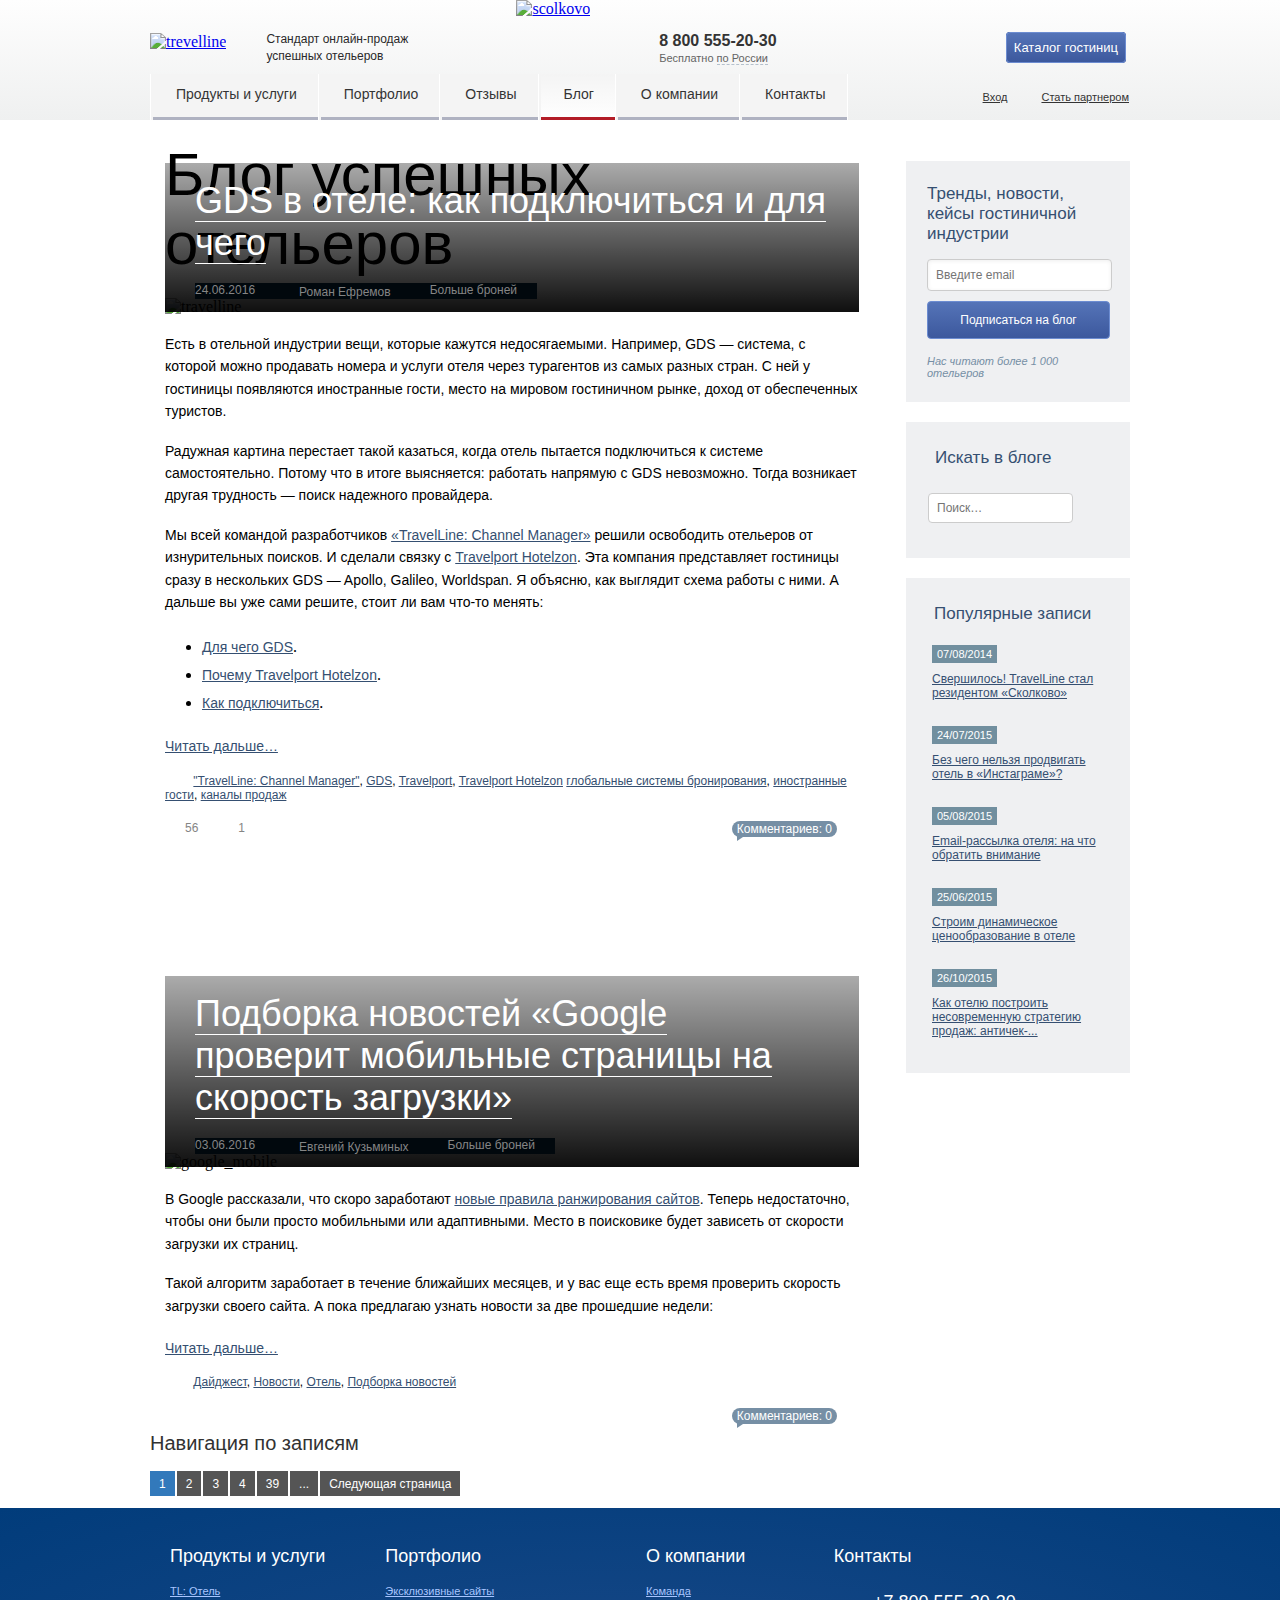
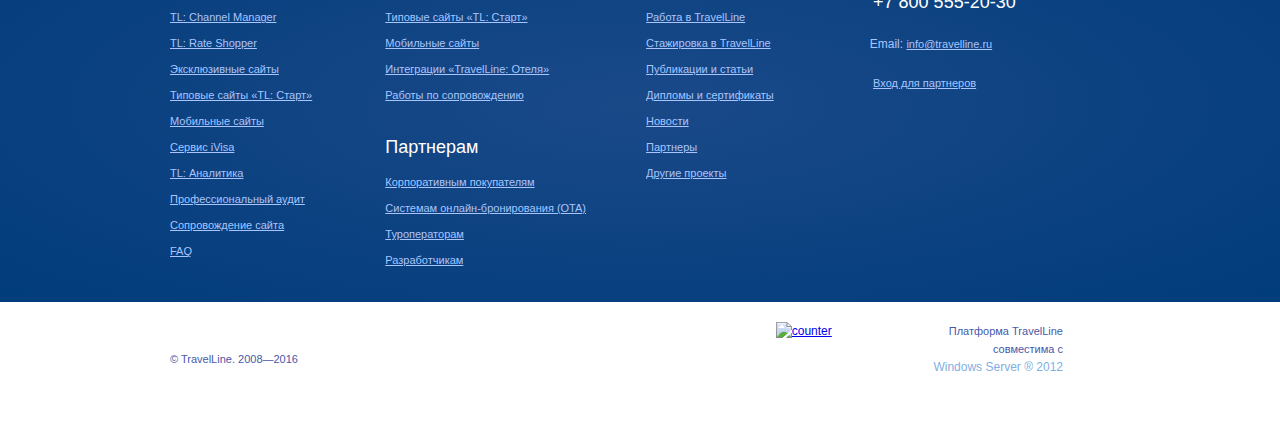
==== практика/index.html @ ae585498 "практика.попиксельность.начало!" ====
<!DOCTYPE html> 
<html>
  <head>
    <meta charset="utf-8" />
    <title>Блог TravelLine – Советы и новости для успешных отельеров. Помогаем повысить онлайн-продажи в гостинице</title>
    <link rel="stylesheet" href="css/style.css" />
    <link rel="shortcut icon" href="index.ico" type="image/x-icon">
  </head>
  <body>
    <div class="header">
      <div class="container">
        <div class="header_first_row clearfix">
          <div class="tagline">
            <a href="#" title="trevelline" class="logo"><img src="img/logo.png" alt="trevelline" /></a>
            <span class="text">Стандарт онлайн-продаж успешных отельеров</span>
          </div>
          <a href="#" title="scolkovo" class="logo_scolkovo"><img src="img/scolkovo.png" alt="scolkovo" /></a>
          <div class="support_block">
            <div class="contact">
              <a href="#" title="phone" class="phone">8 800 555-20-30</a>
              <span class="close clearfix"></span>
              <p class="contact_text">Бесплатно <span class="accentuation">по России</span></p>
            </div>
            <div class="open_block">
              <span class="title">Бесплатные номера</span>
              <div class="numbers">
                <div class="phone">
                  <span class="name">Россия:</span>
                  <span class="free_number">+7 800 555-20-30</span>
                </div>
                <div class="phone">
                  <span class="name">Украина:</span>
                  <span class="free_number">+380 80 021-88-87</span>
                </div>
                <div class="phone">
                  <span class="name">Беларусь:</span>
                  <span class="free_number">8 820 00-73-00-33</span>
                </div>
                <div class="phone">
                  <span class="name">Казахстан:</span>
                  <span class="free_number">8 800 333-71-15</span>
                </div>
              </div>
              <span class="title">Офисы</span>
              <div>
                <div class="phone">
                  <span class="name">Москва:</span>
                  <span class="free_number">+7 499 703-34-80</span>
                </div>
                <div class="phone">
                  <span class="name">Киев:</span>
                  <span class="free_number">+380 44 585-88-87</span>
                </div>
                <div class="phone">
                  <span class="name">Минск:</span>
                  <span class="free_number">+375 17 203-51-31</span>
                </div>
              </div>
            </div>
          </div>
          <div class="catalog">
            <a href="#" title="Каталог гостиниц" class="button">Каталог гостиниц</a>
          </div>
        </div>
        <div class="clearfix">
          <div class="menu_block">
            <ul class="list menu">
              <li class="element">
                <div class="element_container"><a href="Каталог гостиниц" title="Продукты и услуги" class="item">Продукты и услуги</a></div>
              </li> 
              <li class="button_dropdown element">
                <div class="element_container">
                  <a href="#" title="Портфолио" class="item">Портфолио</a>
                  <ul class="menu_dropdown white list">
                    <li class="point"><a href="#" title="Эксклюзивные сайты" class="link">Эксклюзивные сайты</a></li>
                    <li class="point"><a href="#" title="Типовые сайты «TL: Старт»" class="link">Типовые сайты «TL: Старт»</a></li>
                    <li class="point"><a href="#" title="Мобильные сайты" class="link">Мобильные сайты</a></li>
                    <li class="point"><a href="#" title="Интеграции «TravelLine: Отеля»" class="link">Интеграции «TravelLine: Отеля»</a></li>
                    <li class="point"><a href="#" title="Работы по сопровождению"class="link">Работы по сопровождению</a></li>
                  </ul>
                </div>
              </li>
              <li class="element">
                <div class="element_container"><a href="#" class="item" title="Отзывы">Отзывы</a></div>
              </li>
              <li class="active element">
                <div class="element_container"><a href="#" title="Блог" class="item_active item">Блог</a></div>                
              </li> 
              <li class="element">
                <div class="element_container">
                  <a href="#" class="item" title="О компании">О компании</a>
                  <ul class="menu_dropdown white list">
                    <li class="point"><a href="#" title="Команда" class="link">Команда</a></li>
                    <li class="point"><a href="#" title="Работа в TravelLine" class="link">Работа в TravelLine</a></li>
                    <li class="point"><a href="#" title="Публкации и статьи" class="link">Публкации и статьи</a></li>
                    <li class="point"><a href="#" title="Дипломы и сертификаты" class="link">Дипломы и сертификаты</a></li>
                    <li class="point"><a href="#" title="Новости" class="link">Новости</a></li>
                    <li class="point"><a href="#" title="Мероприятия" class="link">Мероприятия</a></li>
                    <li class="point"><a href="#" title="Партнеры" class="link">Партнеры</a></li>
                    <li class="point"><a href="#" title="Другие проекты" class="link">Другие проекты</a></li>
                  </ul>
                </div>
              </li> 
              <li class="element">
                <div class="element_container"><a href="#" title="Контакты" class="item">Контакты</a></div>
              </li> 
            </ul>
          </div>
          <div class="bar clearfix">
            <a href="#" class="entrance" title="Вход"><span class="user"></span>Вход</a>
            <a href="#" class="register clearfix" title="Стать партнером">
              <span class="star"></span>Стать партнером
            </a>
          </div>
        </div>
      </div>
    </div>
    <div>
      <div class="container block clearfix">
        <div class="box float_left">
          <h1 class="blog_title">Блог успешных отельеров</h1>
          <div class="block clearfix">
            <div class="block_img">
              <img src="img/travelline.jpg" alt="travelline" />
              <div class="record_block">
                <h2 class="title"><a href="#" title="GDS" class="post_title">GDS в отеле: как подключиться и для чего</a></h2>
                <div class="note">
                  <time class="time">24.06.2016</time>
                  <a href="#" class="link" title="Роман Ефремов"><span class="user"></span>Роман Ефремов</a>
                  <div class="float_left clearfix">
                    <span class="flag"></span>
                    <a class="clearfix link" href="#" title="Больше броней">Больше броней</a>
                  </div>
                </div>
              </div>                 
            </div>
            <p class="text_content">Есть в отельной индустрии вещи, которые кажутся недосягаемыми. 
            Например, GDS — система, с которой можно продавать номера и услуги отеля через турагентов из самых разных стран. 
            С ней у гостиницы появляются иностранные гости, место на мировом гостиничном рынке, доход от обеспеченных туристов.</p>
            <p class="text_content">Радужная картина перестает такой казаться, 
            когда отель пытается подключиться к системе самостоятельно. Потому что в итоге выясняется: 
            работать напрямую с GDS невозможно. Тогда возникает другая трудность — поиск надежного провайдера.</p>
            <p class="text_content last">Мы всей командой разработчиков 
              <a href="#" title="Channel Manager" class="text_decoration">«TravelLine: Channel Manager»</a> 
              решили освободить отельеров от изнурительных поисков. И сделали связку с 
              <a href="#" title="Travelport Hotelzon" class="text_decoration">Travelport Hotelzon</a>. 
              Эта компания представляет гостиницы сразу в нескольких GDS — Apollo, Galileo, Worldspan. Я объясню, 
              как выглядит схема работы с ними. А дальше вы уже сами решите, стоит ли вам что-то менять:
            </p>
            <ul class="menu_links">
              <li><a href="#" class="link" title="Для чего GDS">Для чего GDS</a>.</li>
              <li><a href="#" class="link" title="Почему Travelport Hotelzon">Почему Travelport Hotelzon</a>.</li>
              <li><a href="#" class="link" title="Как подключиться">Как подключиться</a>.</li>
            </ul>
            <span class="learn_more"><a class="text_decoration" href="#" title="Читать дальше…">Читать дальше…</a></span>
            <p class="tags">
              <span class="marker"></span>
              <a class="text_decoration" href="#" title="Channel Manager">"TravelLine: Channel Manager"</a>,
              <a class="text_decoration" href="#" title="GDS">GDS</a>,
              <a class="text_decoration" href="#" title="Travelport">Travelport</a>,
              <a class="text_decoration" href="#" title="Travelport Hotelzon">Travelport Hotelzon</a>
              <a class="text_decoration" href="#" title="системы бронирования">глобальные системы бронирования</a>,
              <a class="text_decoration" href="#" title="иностранные гости">иностранные гости</a>,
              <a class="text_decoration" href="#" title="каналы продаж">каналы продаж</a>
            </p>
            <div class="float_left">
              <ul class="list">
                <li class="float_left">
                  <a href="#" title="facebook" class="list_facebook float_left"></a>
                  <span class="float_left clearfix">56</span>
                </li> 
                <li class="float_left"><a href="#" title="twitter" class="list_twitter"></a></li>     
                <li class="float_left">
                  <a href="#" title="vk" class="list_vk float_left"></a>
                  <span class="float_left clearfix">1</span>
                </li>
                <li class="float_left"><a href="#" title="google" class="list_google"></a></li> 
                <li class="float_left clearfix"><a href="#" title="classmate" class="list_classmate"></a></li>
              </ul> 
            </div>
            <div class="comment">
              <span class="comment_text">Комментариев: 0</span>
            </div>
          </div>
        </div>
        <div class="column">
          <div class="widget_container">
            <h3 class="title">Тренды, новости, кейсы гостиничной индустрии</h3>
            <form action="" name="news_form" method="post">
              <input name="email" class="email" placeholder="Введите email" required="" type="email">
              <input class="subscribe" value="Подписаться на блог" type="submit">
              <span class="subscribers">Нас читают более 1 000 отельеров</span>
            </form>
          </div>
          <div class="widget_container sub">
            <h3 class="title search">Искать в блоге</h3>
            <form action="" name="search_form" method="post" class="clearfix">
              <input class="search" placeholder="Поиск…" value="" name="search" title="Найти:" type="search">
              <input class="search_submit" value="Поиск" type="submit" name="search">
            </form>
          </div>
          <div class="widget_container post">
            <h3 class="title post">Популярные записи</h3>
            <ul class="list">
              <li class="popular_post">
                <time class="date">07/08/2014</time>
                <div>
                  <a href="#" title="Свершилось!" class="text_decoration">Свершилось! TravelLine стал резидентом «Сколково»</a>
                </div>
              </li> 
              <li class="popular_post">
                <time class="date">24/07/2015</time>
                <div>
                  <a href="#" title="text" class="text_decoration">Без чего нельзя продвигать отель в «Инстаграме»?</a>
                </div>
              </li> 
              <li class="popular_post">
                <time class="date">05/08/2015</time>
                <div>
                  <a href="#" title="text" class="text_decoration">Email-рассылка отеля: на что обратить внимание</a>
                </div>
              </li> 
              <li class="popular_post">
                <time class="date">25/06/2015</time>
                <div>
                  <a href="#" title="text" class="text_decoration">Строим динамическое ценообразование в отеле</a>
                </div>
              </li> 
              <li class="popular_post">
                <time class="date">26/10/2015</time>
                <div>
                  <a href="#" title="text" class="text_decoration">Как отелю построить несовременную стратегию продаж: античек-...</a>
                </div>
              </li> 
            </ul>
          </div>
        </div>
      </div> 
    </div>
    <div class="container">
      <div class="block box clearfix">
        <div class="block_img">
          <img src="img/google_mobile.jpg" alt="google_mobile" />
          <div class="record_block">
            <h2 class="title"><a href="#" class="post_title" title="Подборка новостей">Подборка новостей «Google проверит мобильные 
            страницы на скорость загрузки»</a></h2>
            <div class="note">
              <time class="time">03.06.2016</time>
              <a href="#" class="link" title="Евгений Кузьминых"><span class="user"></span>Евгений Кузьминых</a>
              <div class="float_left clearfix">
                <span class="flag"></span>
                <a class="clearfix link" href="#" title="Больше броней">Больше броней</a>
              </div>
            </div>
          </div>                 
        </div>
        <p class="text_content">В Google рассказали, что скоро заработают 
          <a class="text_decoration" href="#" title="новые правила">новые правила ранжирования сайтов</a>.
          Теперь недостаточно, чтобы они были просто мобильными или адаптивными. 
          Место в поисковике будет зависеть от скорости загрузки их страниц.
        </p>
        <p class="text_content last">Такой алгоритм заработает в течение ближайших месяцев, 
        и у вас еще есть время проверить скорость загрузки своего сайта. А пока предлагаю узнать новости за две прошедшие недели:
        </p>
        <span class="learn_more"><a href="#" title="Читать дальше" class="text_decoration">Читать дальше…</a></span>
        <p class="tags">
          <span class="marker"></span>
          <a class="text_decoration" href="#" title="Дайджест">Дайджест</a>,
          <a class="text_decoration" href="#" title="Новости">Новости</a>,
          <a class="text_decoration" href="#" title="Отель">Отель</a>,
          <a class="text_decoration" href="#" title="Подборка новостей">Подборка новостей</a>
        </p>
        <div class="float_left">
          <ul class="list">
            <li class="float_left">
              <a class="list_facebook float_left clearfix" href="#" title="facebook"></a>
            </li> 
            <li class="float_left"><a href="#" title="twitter" class="list_twitter"></a></li>     
            <li class="float_left">
              <a href="#" title="vk" class="list_vk float_left clearfix"></a>
            </li>
            <li class="float_left"><a href="#" title="google" class="list_google"></a></li> 
            <li class="float_left"><a href="#" title="classmate" class="list_classmate clearfix"></a></li>
          </ul>
        </div>
        <div class="comment ">
          <span class="comment_text">Комментариев: 0</span>
        </div>
      </div>
    </div>
    <div class="container">
      <div class="block navigation_block">
        <h3 class="title">Навигация по записям</h3>
        <div class="navigation">
          <ul class="list">
            <li class="element"><span class="navigation_button">1</span></li> 
            <li class="element"><a href="#" title="2" class="item">2</a></li>
            <li class="element"><a href="#" title="3" class="item">3</a></li>
            <li class="element"><a href="#" title="4" class="item">4</a></li>
            <li class="element"><a href="#" title="39" class="item">39</a></li>
            <li class="element"><a href="#" title="button" class="item">...</a></li>
            <li class="clearfix element"><a href="#" title="next" class="item">Следующая страница</a></li>
          </ul>
        </div>
      </div>
    </div>
    <div class="basement">
      <div class="container basement_container clearfix">
        <div class="basement_block">
          <h3><a href="#" title="Продукты и услуги" class="basement_title">Продукты и услуги</a></h3>
          <ul class="list">
            <li class="element par"><a href="#" title="TL: Отель" class="item">TL: Отель</a></li> 
            <li class="element par"><a href="#" title="TL: Channel Manager" class="item">TL: Channel Manager</a> </li> 
            <li class="element par"><a href="#" title="TL: Rate Shopper" class="item">TL: Rate Shopper</a></li> 
            <li class="element par"><a href="#" title="Эксклюзивные сайты" class="item">Эксклюзивные сайты</a></li> 
            <li class="element par"><a href="#" title="Типовые сайты  «TL: Старт»" class="item">Типовые сайты  «TL: Старт»</a></li> 
            <li class="element par"><a href="#" title="Мобильные сайты" class="item">Мобильные сайты</a></li> 
            <li class="element par"><a href="#" title="Сервис iVisa" class="item">Сервис iVisa</a></li> 
            <li class="element par"><a href="#" title="TL: Аналитика" class="item">TL: Аналитика</a></li> 
            <li class="element par"><a href="#" title="Профессиональный аудит" class="item">Профессиональный аудит</a></li> 
            <li class="element par"><a href="#" title="Сопровождение сайта" class="item">Сопровождение сайта</a></li> 
            <li class="element par"><a href="#" title="FAQ" class="item">FAQ</a></li> 
          </ul>
        </div>
        <div class="basement_block">
          <h3><a href="#" title="Портфолио" class="basement_title">Портфолио</a></h3>
          <ul class="list portfolio">
            <li class="element par"><a href="#" title="Эксклюзивные сайты" class="item">Эксклюзивные сайты</a></li> 
            <li class="element par"><a href="#" title="Типовые сайты «TL: Старт»" class="item">Типовые сайты «TL: Старт»</a></li> 
            <li class="element par"><a href="#" title="Мобильные сайты" class="item">Мобильные сайты</a></li> 
            <li class="element par"><a href="#" title="Интеграции «TravelLine: Отеля»" class="item">Интеграции «TravelLine: Отеля»</a></li> 
            <li class="element par"><a href="#" title="Работы по сопровождению" class="item">Работы по сопровождению</a></li> 
          </ul>
          <h3 class="basement_title">Партнерам</h3>
          <ul class="list">
            <li class="element par"><a href="#" title="Корпоративным покупателям" class="item">Корпоративным покупателям</a></li> 
            <li class="element par"><a href="#" title="Системам онлайн-бронирования (OTA)"class="item">Системам онлайн-бронирования (OTA)</a></li> 
            <li class="element par"><a href="#" title="Туроператорам" class="item">Туроператорам</a></li> 
            <li class="element par"><a href="#" title="Разработчикам" class="item">Разработчикам</a></li>  
          </ul>
        </div>
        <div class="basement_block">
          <h3><a href="#" title="О компании" class="basement_title">О компании</a></h3>
          <ul class="list">
            <li class="element par"><a href="#" title="Команда" class="item">Команда</a></li> 
            <li class="element par"><a href="#" title="Работа в TravelLine" class="item">Работа в TravelLine</a></li> 
            <li class="element par"><a href="#" title="Стажировка в TravelLine" class="item">Стажировка в TravelLine</a></li> 
            <li class="element par"><a href="#" title="Публикации и статьи" class="item">Публикации и статьи</a></li> 
            <li class="element par"><a href="#" title="Дипломы и сертификаты" class="item">Дипломы и сертификаты</a></li>
            <li class="element par"><a href="#" title="Новости" class="item">Новости</a></li> 
            <li class="element par"><a href="#" title="Партнеры" class="item">Партнеры</a></li> 
            <li class="element par"><a href="#" title="Другие проекты" class="item">Другие проекты</a></li> 
          </ul>
        </div>
        <div class="float_left">
          <h3><a href="#" title="Контакты" class="basement_title">Контакты</a></h3>
          <ul class="list">
            <li class="element par">
              <span class="icon_phone"></span>
              <div class="basement_phone">+7 800 555-20-30</div>
            </li> 
            <li class="element par">
              <span class="icon_email"></span>Email: 
              <a href="#" title="email" class="item">info@travelline.ru</a>
            </li> 
            <li class="element par">
              <span class="icon_user"></span>
              <a href="#" title="Вход для партнеров" class="item">Вход для партнеров</a>
            </li> 
          </ul>
        </div>
      </div>
    </div>
    <footer>
      <div class="container clearfix">
        <div class="block_travel">
          <div class="footer_logo"></div>
          <span class="footer_text">© TravelLine. 2008—2016</span>
        </div>
        <ul class="list social">
          <li class="element"><a href="#" title="face" class="icon_face icon_list"></a></li> 
          <li class="element"><a href="#" title="twitter" class="icon_twitter icon_list"></a></li>
          <li class="element"><a href="#" title="vk" class="icon_vk icon_list"></a></li>
          <li class="element"><a href="#" title="classmet" class="icon_classmet icon_list"></a></li>
          <li class="element"><a href="#" title="google" class="icon_google icon_list"></a></li>
          <li class="element"><a href="#" title="youtube" class="icon_youtube icon_list"></a></li>
          <li class="element"><a href="#" title="inst" class="icon_inst icon_list"></a></li>
          <li class="element"><a href="#" title="slideshare" class="icon_slideshare icon_list"></a></li>
          <li class="element"><a href="#" title="link" class="icon_link icon_list"></a></li>
        </ul>
        <div class="cycounter">
          <a title="counter" href="#"><img src="img/cycounter.gif" alt="counter" /></a>
        </div>
        <div class="footer_windows_block clearfix">
          <div class="footer_windows">
            <span class="footer_text">Платформа TravelLine совместима с</span>
            <span class="footer_text_windows">Windows Server ® 2012</span>
          </div>
          <div class="windows"></div>
        </div>
      </div>
    </footer>
    <script type="text/javascript" src="js/jquery-2.0.0.min.js"></script>
    <script type="text/javascript" src="js/index.js"></script>
  </body>  
</html>
---- практика/css/style.css ----
*
{
    margin: 0;
    padding: 0;
    outline: 0;
    border: 0;
    vertical-align: baseline;
    font-family: inherit;
    font-style: inherit;
    font-size: 100%;
}

.float_left
{
    float: left;
}

.clearfix:after
{
    content: "";
    display: table;
    clear: both;
}

body
{
    width: 100%;
    margin: auto;
}

.header
{
    background-image: linear-gradient(to bottom, #fefefe, #eff0f0);
    width: 100%;
}

.container
{
    width: 980px;
    margin: auto;
    padding: 0;
}

.header .logo
{
    padding: 2px 0 0 0;
    margin: 0 40px 0 0;
    float: left;
}

.header .tagline
{
    padding: 31px 0 0 0;
    margin: 0 90px 0 0;
    float: left;
}

img
{
  min-width: 100%;
  height: auto;
}

.header .text
{
    width: 160px;
    font: 12px/17px Tahoma, 'Geneva CY', sans-serif;
    color: #2a292a;
    float: left;
}

.logo_scolkovo
{
    margin: 0 54px 0 0;
    float: left;
}

.header .contact
{
    padding: 10px 15px;
    cursor: pointer;
}

.contact .phone
{
    color: #343434;
    text-decoration: none;
    padding: 0 40px 0 0;
    margin: 0 0 2px 0;
    font: bold 16px Tahoma, 'Geneva CY', sans-serif;
    float: left;
}

.contact_text
{
    color: #646464;
    font: normal 11px Tahoma, 'Geneva CY', sans-serif;
}

.contact .accentuation
{
    border-bottom: 1px dashed #b5c1cd;
}

.support_block
{
    padding: 22px 0 0 0;
    float: left;
}

.catalog
{
    float: right;
    padding: 38px 0 0 0;
    margin: 0 4px 0 0;
}

.catalog .button
{
    padding: 7px;
    font: 13px/18px 'Franklin Gothic Book', sans-serif;
    text-decoration: none;
    text-align: center;
    background: linear-gradient(to bottom, #5574b8, #3c589d) #4a68ac;
    width: 100%;
    border-radius: 4px;
    border: 1px solid #6c8cd1;
    cursor: pointer;
    color: #fff;
}

.catalog .button:hover
{
    background: linear-gradient(to bottom, #6488d1, #4667b6) #5579c4;
}

.menu_block
{
    background: #fff;
    float: left;
}

.list.menu
{
    padding: 0 0 0 1px; 
}

.list
{
    overflow: hidden;
    list-style: none;
    font: 12px 'Tahoma', sans-serif;
    color: #858585;
}

.list.menu .element:hover .menu_dropdown
 {
   display: block;
}

.menu_dropdown
{
    display: none;
    position: absolute;
    z-index: 1;
    margin: 1px 0 0 0;
    padding: 15px;
    border: 1px solid #babdc9;
    box-shadow: 0 1px 3px 0 #b2b2b2;
}

.list.menu .element
{
    font: 500 14px/18px Tahoma, Arial, sans-serif;
    background: #f4f4f4;
    margin: 0 1px 0 0;
    float: left;
}

.list.menu .item
{
    text-decoration: none;
    display: block;
    color: #343434;
    padding: 11px 21px 14px 23px;
    border-bottom: 3px solid #afb2c1;
}

.list.menu .element.active > .element_container,
.list.menu .element:hover > .element_container
{
    background: linear-gradient(to bottom, #f4f4f4, #ffffff);
}

.list.menu .element.active .item,
.list.menu .element:hover .item
{
    border-bottom: 3px solid #b31d27;
}

.element_container
{
    margin: 0 0 0 2px;
    background: #f4f4f4;
}

.menu_dropdown .link
{
    text-decoration: none;
    font-size: 14px;
    line-height: 14px;
    color: #354f71;
}

.menu_dropdown > .point:hover
{
    background: #e5e5e5;
    border-radius: 3px;
}

.menu_dropdown > .point
{
    margin: 0 0 10px 0;
    padding: 9px 10px;
}

.bar
{
    float: right;
    padding: 14px 0 0 0;
    margin: 0 1px 0 0;
    font-family: Tahoma, Helvetica, serif;
}

.bar .entrance
{
    margin: 0 14px 0 0;
    font-size: 11px;
    color: #343434;
    line-height: 17px;
    float: left;
}

.bar .entrance:hover,
.bar .register:hover
{
    text-decoration: none;
}

.bar .user
{
    display: inline-block;
    width: 17px;
    height: 17px;
    background: url('../img/icons.png') no-repeat 0 -45px;
    margin: 0 3px -4px 0;
}

.bar .star
{
    display: inline-block;
    width: 17px;
    height: 17px;
    background: url('../img/icons.png') no-repeat -156px -93px;
    margin: 0 3px -4px 0;
}

.bar .register
{
    font-size: 11px;
    color: #343434;
    line-height: 17px;
    float: left;
}

.blog_title
{
    color: #000;
    margin: 0 auto;
    font: 60px 'Franklin Gothic', sans-serif;
}

.block_img
{
    position: relative;
    margin: 0 0 17px 0;
}

.box
{
    width: 694px;
    padding: 0 0 0 15px;
}

.record_block
{
    position: absolute;
    z-index: 0;
    background: linear-gradient(to bottom, rgba(0,0,0,0.33) 0%,rgba(0,0,0,0.94) 100%);
    box-sizing: border-box;
    width: 694px;
    bottom: 4px;
    padding: 17px 30px 9px 30px;
}

.record_block > .title
{
    margin: 0 0 19px 0;
}

.post_title
{
    color: #fff;
    font: 36px 'Franklin Gothic Book', sans-serif;
    border-bottom: 1px #fff solid; 
    cursor: pointer;
    text-decoration: none;
}

.post_title:hover
{
    border: 0; 
}

.note
{
    position: relative;
    font: 12px 'Tahoma', sans-serif;
    color: #858585;
    background: #01080d;
    display: inline-block;
}

.note .time
{
    margin: 0 20px 0 0;
    float: left;
}

.note .link
{
    text-decoration: none;
    color: #858585;
    margin: 0 20px 0 0;
    cursor: pointer;
    float: left;
}

.note .link:hover
{
    color: #fff;
}

.user
{
    background: url('../img/icons.png') no-repeat -19px -45px;
    display: inline-block;
    width: 17px;
    height: 17px;
    margin: 0 7px -4px 0;
}

.flag
{
    background: url('../img/icons.png') no-repeat -112px -103px;
    display: inline-block;
    width: 12px;
    height: 13px;
    margin: 0 7px -4px 0;
    float: left;
}

.text_content
{
    font: normal 14px/160% Verdana, Arial, sans-serif;
    color: #000;
    margin: 0 0 17px 0;
}

.text_decoration,
.menu_links .link
{
    color: #354f71;
    text-decoration: underline;
    cursor:  pointer;
}

.menu_links .link
{
    font: 14px/200% Verdana,Arial,sans-serif;
}

.text_decoration:hover,
.menu_links .link:hover
{
    color: #0085cf;
    text-decoration: none;
}

.text_content.last
{
    margin: 0 0 20px 0;
}
.menu_links
{
    list-style: disc;
    padding: 0 0 0 37px;
    margin: 0 0 18px 0;
}

.marker
{
    display: inline-block;
    width: 23px;
    height: 13px;
    background: url('../img/icons.png') no-repeat -47px -103px;
    margin: 0 2px -2px 0;
}

.learn_more
{
    margin: 0 0 16px 0;
    display: inline-block;
    font: 14px/160% Verdana,Arial,sans-serif;
}

.tags
{
    margin: 0 0 19px 0;
    font: 12px Tahoma, Helvetica, serif;
}

.list_facebook
{
    display: inline-block;
    width: 20px;
    height: 20px;
    background: url('../img/result.png') no-repeat 0 -85px;
}

.list_twitter
{
    display: inline-block;
    width: 20px;
    height: 20px;
    background: url('../img/result.png') no-repeat 0 -30px;
}

.list_vk
{
    display: inline-block;
    width: 20px;
    height: 20px;
    background: url('../img/result.png') no-repeat 0 -58px;
}

.list_google
{
    display: inline-block;
    width: 17px;
    height: 20px;
    background: url('../img/result.png') no-repeat 0 -113px;
}

.list_classmate
{
    display: inline-block;
    width: 15px;
    height: 20px;
    background: url('../img/result.png') no-repeat -3px -1px;
}

.comment_text
{
    background: #768fa5;
    color: #fff;
    display: inline-block;
    padding: 0 5px;
    font-size: 12px;
    line-height: 16px;
    border-radius: 20px;
    position: relative;
}

.comment
{
     float: right;
     margin: 0 22px 0 0;
     font: 12px Tahoma, Helvetica, serif;
}

.column
{
    float: right;
    padding: 21px 0 0 0;
    width: 224px;
}

.comment_text:after
{
    content: '';
    display: block;
    border-left: 9px solid #768FA5;
    border-bottom: 6px solid transparent;
    position: absolute;
    bottom: -4px;
}

.widget_container.post
{
    padding: 26px 25px 9px 25px;
    border: 0;
}

.widget_container.post .list
{
    padding: 0 0 0 1px;
}
.widget_container.sub
{
    padding: 26px 21px 33px 22px;
    border: 0;
}

.widget_container
{
    padding: 15px 12px 14px 13px;
    border: 8px solid #eff0f2;
    color: #354f71;
    margin: 0 0 20px 0;
    background: #eff0f2 url('../img/widget-bg.png');
    font: 12px 'Tahoma', sans-serif;
}

.widget_container > .title
{
    color: #354f71;
    font: 17px 'Franklin Gothic', sans-serif;
    display: block;
    width: 185px;
    margin: 0 0 15px 0;
}

.widget_container > .title.search
{
    padding: 0 0 0 7px;
}

.widget_container > .title.post
{
    padding: 0 0 0 3px;
    margin: 0 0 21px 0;
}

input
{
    border: 1px solid #ccc;
}

.email
{
    height: 30px;
    width: 167px;
    border-radius: 4px;
    padding: 0 8px;
    box-shadow: inset 0 1px 4px 0 #eee;
    margin: 0 0 10px 0;
}

.subscribe
{
    background: linear-gradient(to bottom, #5574b8, #3c589d) #4a68ac;
    color: #fff;
    line-height: 30px;
    width: 100%;
    text-align: center;
    border-radius: 4px;
    border: 1px solid #6c8cd1;
    margin: 0 0 16px 0;
    font-size: 12px;
    padding: 3px;
    cursor: pointer;
}

.subscribe:hover
{
    background: linear-gradient(to bottom, #6488d1, #4667b6) #5579c4;
}

.subscribers
{
    display: inline-block;
    font-size: 11px;
    color: #768fa5;
    font-style: italic;
}

.search
{
    height: 30px;
    width: 145px;
    border-radius: 4px;
    padding: 0 8px;
    float: left;
}

.search_submit
{
    background: url('../img/search-button.png');
    width: 30px;
    height: 32px;
    color: transparent;
    text-indent: 32px;
    float: right;
    border: 0;
    cursor: pointer;
    margin: 0 -3px 0 0;
}

.popular_post .date
{
    color: #fff;
    font-size: 11px;
    background: #718f9f;
    padding: 3px 5px;
    font-weight: normal;
    display: inline-block;
    margin: 0 0 9px 0;
    
}

.block.box
{
    padding: 60px 0 0 15px;
}

.popular_post
{
    margin: 0 0 26px 0;
}

.block
{
    padding: 20px 0 0 0;
}

.navigation_block > .title
{
    font: 20px Tahoma, Verdana, Arial, sans-serif;
    margin: 0 0 15px 0;
    padding: 1px 0;
    color: #323232;
}

.navigation_button
{
    padding: 6px 9px 5px 9px;
    background: #3279bb;
    color: #fff;
    display: block;
}

.navigation .element
{
    margin: 0 2px 0 0;
    float: left;
}

.navigation .item
{
    display: block;
    padding: 6px 9px 5px 9px;
    text-decoration: none;
    width: auto;
    color: #fff;
    background: #555;
}

.navigation .item:hover
{
    background: #3279bb;
}

.navigation_block
{
    padding: 0 0 12px 0;
}

.basement
{
    background: radial-gradient(#1a4988, #013c7b);
}

.basement_title
{
    font: normal 18px 'Franklin Gothic Book', sans-serif;
    color: #fff;
    text-decoration: none;
    display: inline-block;
    margin: 0 0 15px 0;
}

.basement_container
{
    padding: 38px 0 25px 40px;
}

.basement_container .item
{
    text-decoration: underline;
    font-size: 11px;
    color: #a8c5ff;
    line-height: 16px;
}

.basement_container .element
{
    margin: 0 0 8px 0;
}

.basement_block
{
    margin: 0 60px 0 0;
    float: left;
}

.basement_container .item:hover
{
    text-decoration: none;
}

.portfolio
{
    margin: 0 0 25px 0;
}

.list .element.par
{
    font: 12px/18px Tahoma, Arial, sans-serif;
    color: #a8c5ff;
}

.icon_phone
{
    background: url('../img/icons.png') no-repeat -200px -50px;
    width: 26px;
    height: 26px;
    margin: 0 10px 0 0;
    display: inline-block;
}

.icon_email
{
    background: url('../img/icons.png') no-repeat -150px -50px;
    width: 26px;
    height: 26px;
    margin: 0 10px 0 0;
    display: inline-block;
}

.icon_user
{
    background: url('../img/icons.png') no-repeat -200px 0;
    width: 26px;
    height: 26px;
    margin: 0 10px 0 0;
    display: inline-block;
}

.basement_phone
{
    font-size: 18px;
    color: #fff;
    line-height: 24px;
    display: inline-block;
}
footer
{
    font: 12px/18px Tahoma, Arial, sans-serif;
    background: url('../img/footer-bg.png');
    padding: 20px 0 30px 0;
}

.footer_logo
{
    background: url('../img/footer-logo.png') no-repeat 0 0;
    width: 143px;
    height: 23px;
    margin: 0 0 5px 0;
}

.footer_text
{
    font-size: 11px;
    color: #4858a8;
    display: block;
}

footer .block_travel
{
    padding: 0 0 0 20px;
    margin: 0 80px 0 0;
    float: left;
}

.social .element
{
    margin: 0 8px 0 0;
    display: inline-block;
}

.icon_list
{
    display: block;
    height: 26px;
    width: 26px;
    background: url('../img/socialnetwork_new.png') no-repeat;
}
.icon_face
{
    background-position: 0 0;
}

.icon_twitter
{
    background-position: -34px 0;
}

.icon_vk
{
    background-position: -68px 0;
}
.icon_face:hover
{
    background-position: 0 -27px;
}

.icon_twitter:hover
{
    background-position: -34px -27px;
}

.icon_vk:hover
{
    background-position: -68px -27px;
}

.icon_classmet
{
    background-position: -136px 0;
}

.icon_google
{
    background-position: -170px 0;
}

.icon_classmet:hover
{
    background-position: -136px -27px;
}

.icon_google:hover
{
    background-position: -170px -27px;
}

.icon_youtube
{
    background-position: -204px 0;
}

.icon_youtube:hover
{
    background-position: -204px -27px;
}

.icon_inst
{
    background-position: -238px 0;
}

.icon_inst:hover
{
    background-position: -238px -27px;
}

.icon_slideshare 
{
    background-position: -272px 0;
}

.icon_slideshare:hover
{
    background-position: -272px -27px;
}

.icon_link
{
    background-position: -102px 0;
}

.icon_link:hover
{
    background-position: -102px -27px;
}

.cycounter
{
    cursor: pointer;
    float: left;
}

.list.social
{
    margin: 0 50px 0 0;
    float: left;
}

.windows
{
    float: right;
    background: url(../img/windows.png) no-repeat 0 0;
    width: 57px;
    height: 72px;
}

.footer_windows
{
    text-align: right;
    margin: 0 10px 0 0;
    width: 130px;
    float: left;
}

.footer_text_windows
{
    color: #81afe2;
    display: block;
}

.footer_windows_block
{
    float: right;
}

.open_block
{
    padding: 0 15px 15px 15px;
    position: absolute;
    z-index: 1;
    background: #fff;
    display: none;
    border-bottom: 1px solid #babdc9;
}

.allocation
{
    border-left: 1px solid #babdc9;
    border-right: 1px solid #babdc9;
}

.open_block .title
{
    color: #afb2c1;
    font: normal 13px tahoma, sans-serif;
    margin: 0 0 8px 0;
    display: inline-block;
}

.open_block .name
{
    color: #646464;
    font: normal 13px tahoma, sans-serif;
}

.free_number
{
    font: bold 13px tahoma, sans-serif;
    color: #646464;
}

.open_block .phone
{
    margin: 0 0 8px 0;
}

.open_block .numbers
{
    border-bottom: 1px solid #ebecf0;
    margin: 0 0 8px 0;
}

.close
{
    width: 12px;
    height: 11px;
    background: url(../img/icons.png) -212px -106px no-repeat;
    cursor: pointer;
    display: none;
}

.white
{
    background: #fff;
}
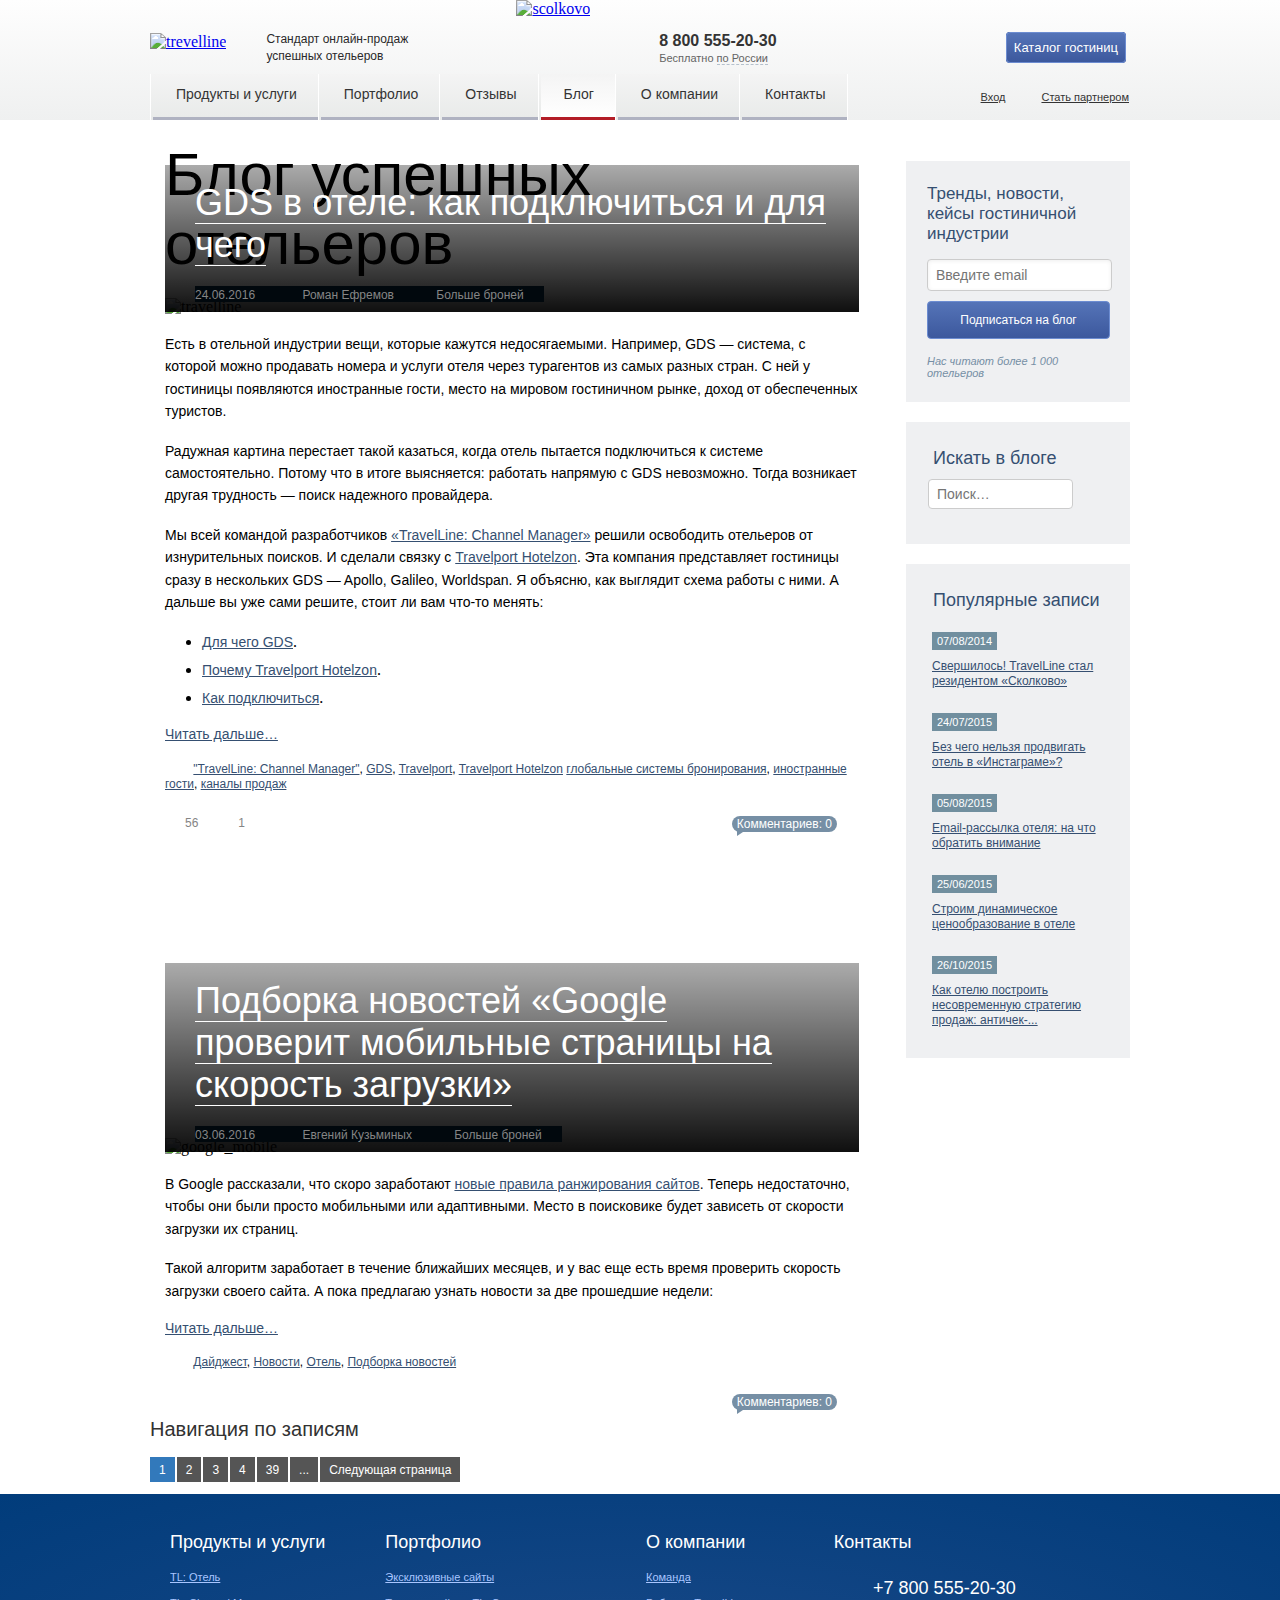
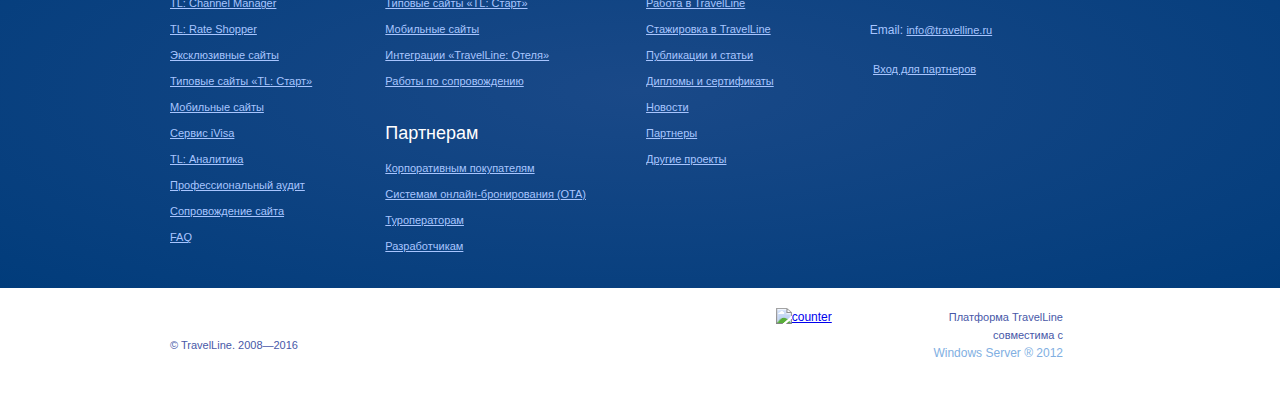
==== commit 685c2cc6: "изменены названия классов" ====
--- a/практика/index.html
+++ b/практика/index.html
@@ -127,10 +127,7 @@
                 <div class="note">
                   <time class="time">24.06.2016</time>
                   <a href="#" class="link" title="Роман Ефремов"><span class="user"></span>Роман Ефремов</a>
-                  <div class="float_left clearfix">
-                    <span class="flag"></span>
-                    <a class="clearfix link" href="#" title="Больше броней">Больше броней</a>
-                  </div>
+                  <a href="#" class="link" title="Больше броней"><span class="flag"></span>Больше броней</a>
                 </div>
               </div>                 
             </div>
@@ -193,7 +190,7 @@
             </form>
           </div>
           <div class="widget_container sub">
-            <h3 class="title search">Искать в блоге</h3>
+            <h3 class="title blog_search">Искать в блоге</h3>
             <form action="" name="search_form" method="post" class="clearfix">
               <input class="search" placeholder="Поиск…" value="" name="search" title="Найти:" type="search">
               <input class="search_submit" value="Поиск" type="submit" name="search">
@@ -247,10 +244,7 @@
             <div class="note">
               <time class="time">03.06.2016</time>
               <a href="#" class="link" title="Евгений Кузьминых"><span class="user"></span>Евгений Кузьминых</a>
-              <div class="float_left clearfix">
-                <span class="flag"></span>
-                <a class="clearfix link" href="#" title="Больше броней">Больше броней</a>
-              </div>
+              <a href="#" class="link" title="Больше броней"><span class="flag"></span>Больше броней</a>
             </div>
           </div>                 
         </div>
@@ -304,10 +298,10 @@
         </div>
       </div>
     </div>
-    <div class="basement">
-      <div class="container basement_container clearfix">
-        <div class="basement_block">
-          <h3><a href="#" title="Продукты и услуги" class="basement_title">Продукты и услуги</a></h3>
+    <div class="footer_navigation">
+      <div class="container container_menu clearfix">
+        <div class="container_column">
+          <h3><a href="#" title="Продукты и услуги" class="title">Продукты и услуги</a></h3>
           <ul class="list">
             <li class="element par"><a href="#" title="TL: Отель" class="item">TL: Отель</a></li> 
             <li class="element par"><a href="#" title="TL: Channel Manager" class="item">TL: Channel Manager</a> </li> 
@@ -322,8 +316,8 @@
             <li class="element par"><a href="#" title="FAQ" class="item">FAQ</a></li> 
           </ul>
         </div>
-        <div class="basement_block">
-          <h3><a href="#" title="Портфолио" class="basement_title">Портфолио</a></h3>
+        <div class="container_column">
+          <h3><a href="#" title="Портфолио" class="title">Портфолио</a></h3>
           <ul class="list portfolio">
             <li class="element par"><a href="#" title="Эксклюзивные сайты" class="item">Эксклюзивные сайты</a></li> 
             <li class="element par"><a href="#" title="Типовые сайты «TL: Старт»" class="item">Типовые сайты «TL: Старт»</a></li> 
@@ -331,7 +325,7 @@
             <li class="element par"><a href="#" title="Интеграции «TravelLine: Отеля»" class="item">Интеграции «TravelLine: Отеля»</a></li> 
             <li class="element par"><a href="#" title="Работы по сопровождению" class="item">Работы по сопровождению</a></li> 
           </ul>
-          <h3 class="basement_title">Партнерам</h3>
+          <h3 class="title">Партнерам</h3>
           <ul class="list">
             <li class="element par"><a href="#" title="Корпоративным покупателям" class="item">Корпоративным покупателям</a></li> 
             <li class="element par"><a href="#" title="Системам онлайн-бронирования (OTA)"class="item">Системам онлайн-бронирования (OTA)</a></li> 
@@ -339,8 +333,8 @@
             <li class="element par"><a href="#" title="Разработчикам" class="item">Разработчикам</a></li>  
           </ul>
         </div>
-        <div class="basement_block">
-          <h3><a href="#" title="О компании" class="basement_title">О компании</a></h3>
+        <div class="container_column">
+          <h3><a href="#" title="О компании" class="title">О компании</a></h3>
           <ul class="list">
             <li class="element par"><a href="#" title="Команда" class="item">Команда</a></li> 
             <li class="element par"><a href="#" title="Работа в TravelLine" class="item">Работа в TravelLine</a></li> 
@@ -353,11 +347,11 @@
           </ul>
         </div>
         <div class="float_left">
-          <h3><a href="#" title="Контакты" class="basement_title">Контакты</a></h3>
+          <h3><a href="#" title="Контакты" class="title">Контакты</a></h3>
           <ul class="list">
             <li class="element par">
               <span class="icon_phone"></span>
-              <div class="basement_phone">+7 800 555-20-30</div>
+              <div class="phone_number">+7 800 555-20-30</div>
             </li> 
             <li class="element par">
               <span class="icon_email"></span>Email: 
@@ -374,8 +368,8 @@
     <footer>
       <div class="container clearfix">
         <div class="block_travel">
-          <div class="footer_logo"></div>
-          <span class="footer_text">© TravelLine. 2008—2016</span>
+          <div class="logo"></div>
+          <span class="text">© TravelLine. 2008—2016</span>
         </div>
         <ul class="list social">
           <li class="element"><a href="#" title="face" class="icon_face icon_list"></a></li> 
@@ -391,10 +385,10 @@
         <div class="cycounter">
           <a title="counter" href="#"><img src="img/cycounter.gif" alt="counter" /></a>
         </div>
-        <div class="footer_windows_block clearfix">
-          <div class="footer_windows">
-            <span class="footer_text">Платформа TravelLine совместима с</span>
-            <span class="footer_text_windows">Windows Server ® 2012</span>
+        <div class="block_windows clearfix">
+          <div class="platform">
+            <span class="text">Платформа TravelLine совместима с</span>
+            <span class="windows_server">Windows Server ® 2012</span>
           </div>
           <div class="windows"></div>
         </div>
--- a/практика/css/style.css
+++ b/практика/css/style.css
@@ -186,22 +186,17 @@
     border-bottom: 3px solid #afb2c1;
 }
 
-.list.menu .element.active > .element_container,
-.list.menu .element:hover > .element_container
-{
-    background: linear-gradient(to bottom, #f4f4f4, #ffffff);
-}
-
 .list.menu .element.active .item,
 .list.menu .element:hover .item
 {
     border-bottom: 3px solid #b31d27;
+    background: linear-gradient(to bottom, #f4f4f4, #fff);
 }
 
 .element_container
 {
-    margin: 0 0 0 2px;
-    background: #f4f4f4;
+    padding: 0 0 0 2px;
+    background: linear-gradient(to bottom, #f4f4f4, #e8eae9);
 }
 
 .menu_dropdown .link
@@ -234,7 +229,7 @@
 
 .bar .entrance
 {
-    margin: 0 14px 0 0;
+    margin: 0 16px 0 0;
     font-size: 11px;
     color: #343434;
     line-height: 17px;
@@ -334,7 +329,7 @@
 .note .time
 {
     margin: 0 20px 0 0;
-    float: left;
+    display: inline-block;
 }
 
 .note .link
@@ -343,7 +338,7 @@
     color: #858585;
     margin: 0 20px 0 0;
     cursor: pointer;
-    float: left;
+    display: inline-block;
 }
 
 .note .link:hover
@@ -367,7 +362,6 @@
     width: 12px;
     height: 13px;
     margin: 0 7px -4px 0;
-    float: left;
 }
 
 .text_content
@@ -383,6 +377,7 @@
     color: #354f71;
     text-decoration: underline;
     cursor:  pointer;
+    line-height: 15px;
 }
 
 .menu_links .link
@@ -399,13 +394,13 @@
 
 .text_content.last
 {
-    margin: 0 0 20px 0;
+    margin: 0 0 15px 0;
 }
 .menu_links
 {
     list-style: disc;
     padding: 0 0 0 37px;
-    margin: 0 0 18px 0;
+    margin: 0 0 11px 0;
 }
 
 .marker
@@ -426,7 +421,7 @@
 
 .tags
 {
-    margin: 0 0 19px 0;
+    margin: 0 0 24px 0;
     font: 12px Tahoma, Helvetica, serif;
 }
 
@@ -500,7 +495,7 @@
 {
     content: '';
     display: block;
-    border-left: 9px solid #768FA5;
+    border-left: 9px solid #768fa5;
     border-bottom: 6px solid transparent;
     position: absolute;
     bottom: -4px;
@@ -508,7 +503,7 @@
 
 .widget_container.post
 {
-    padding: 26px 25px 9px 25px;
+    padding: 26px 25px 6px 25px;
     border: 0;
 }
 
@@ -541,15 +536,18 @@
     margin: 0 0 15px 0;
 }
 
-.widget_container > .title.search
-{
-    padding: 0 0 0 7px;
+.widget_container > .title.blog_search
+{
+    padding: 0 0 0 5px;
+    font-size: 18px;
+    margin: 0 0 10px 0;
 }
 
 .widget_container > .title.post
 {
-    padding: 0 0 0 3px;
+    padding: 0 0 0 2px;
     margin: 0 0 21px 0;
+    font-size: 18px
 }
 
 input
@@ -565,6 +563,7 @@
     padding: 0 8px;
     box-shadow: inset 0 1px 4px 0 #eee;
     margin: 0 0 10px 0;
+    font-size: 14px;
 }
 
 .subscribe
@@ -602,6 +601,7 @@
     border-radius: 4px;
     padding: 0 8px;
     float: left;
+    font-size: 14px;
 }
 
 .search_submit
@@ -636,7 +636,7 @@
 
 .popular_post
 {
-    margin: 0 0 26px 0;
+    margin: 0 0 24px 0;
 }
 
 .block
@@ -686,12 +686,12 @@
     padding: 0 0 12px 0;
 }
 
-.basement
+.footer_navigation
 {
     background: radial-gradient(#1a4988, #013c7b);
 }
 
-.basement_title
+.container_menu .title
 {
     font: normal 18px 'Franklin Gothic Book', sans-serif;
     color: #fff;
@@ -700,12 +700,12 @@
     margin: 0 0 15px 0;
 }
 
-.basement_container
+.container_menu
 {
     padding: 38px 0 25px 40px;
 }
 
-.basement_container .item
+.container_menu .item
 {
     text-decoration: underline;
     font-size: 11px;
@@ -713,18 +713,18 @@
     line-height: 16px;
 }
 
-.basement_container .element
+.container_menu .element
 {
     margin: 0 0 8px 0;
 }
 
-.basement_block
+.container_column
 {
     margin: 0 60px 0 0;
     float: left;
 }
 
-.basement_container .item:hover
+.container_menu .item:hover
 {
     text-decoration: none;
 }
@@ -767,7 +767,7 @@
     display: inline-block;
 }
 
-.basement_phone
+.phone_number
 {
     font-size: 18px;
     color: #fff;
@@ -781,7 +781,7 @@
     padding: 20px 0 30px 0;
 }
 
-.footer_logo
+.block_travel .logo
 {
     background: url('../img/footer-logo.png') no-repeat 0 0;
     width: 143px;
@@ -789,7 +789,7 @@
     margin: 0 0 5px 0;
 }
 
-.footer_text
+footer .container .text
 {
     font-size: 11px;
     color: #4858a8;
@@ -925,7 +925,7 @@
     height: 72px;
 }
 
-.footer_windows
+.platform
 {
     text-align: right;
     margin: 0 10px 0 0;
@@ -933,13 +933,13 @@
     float: left;
 }
 
-.footer_text_windows
+.windows_server
 {
     color: #81afe2;
     display: block;
 }
 
-.footer_windows_block
+.block_windows
 {
     float: right;
 }
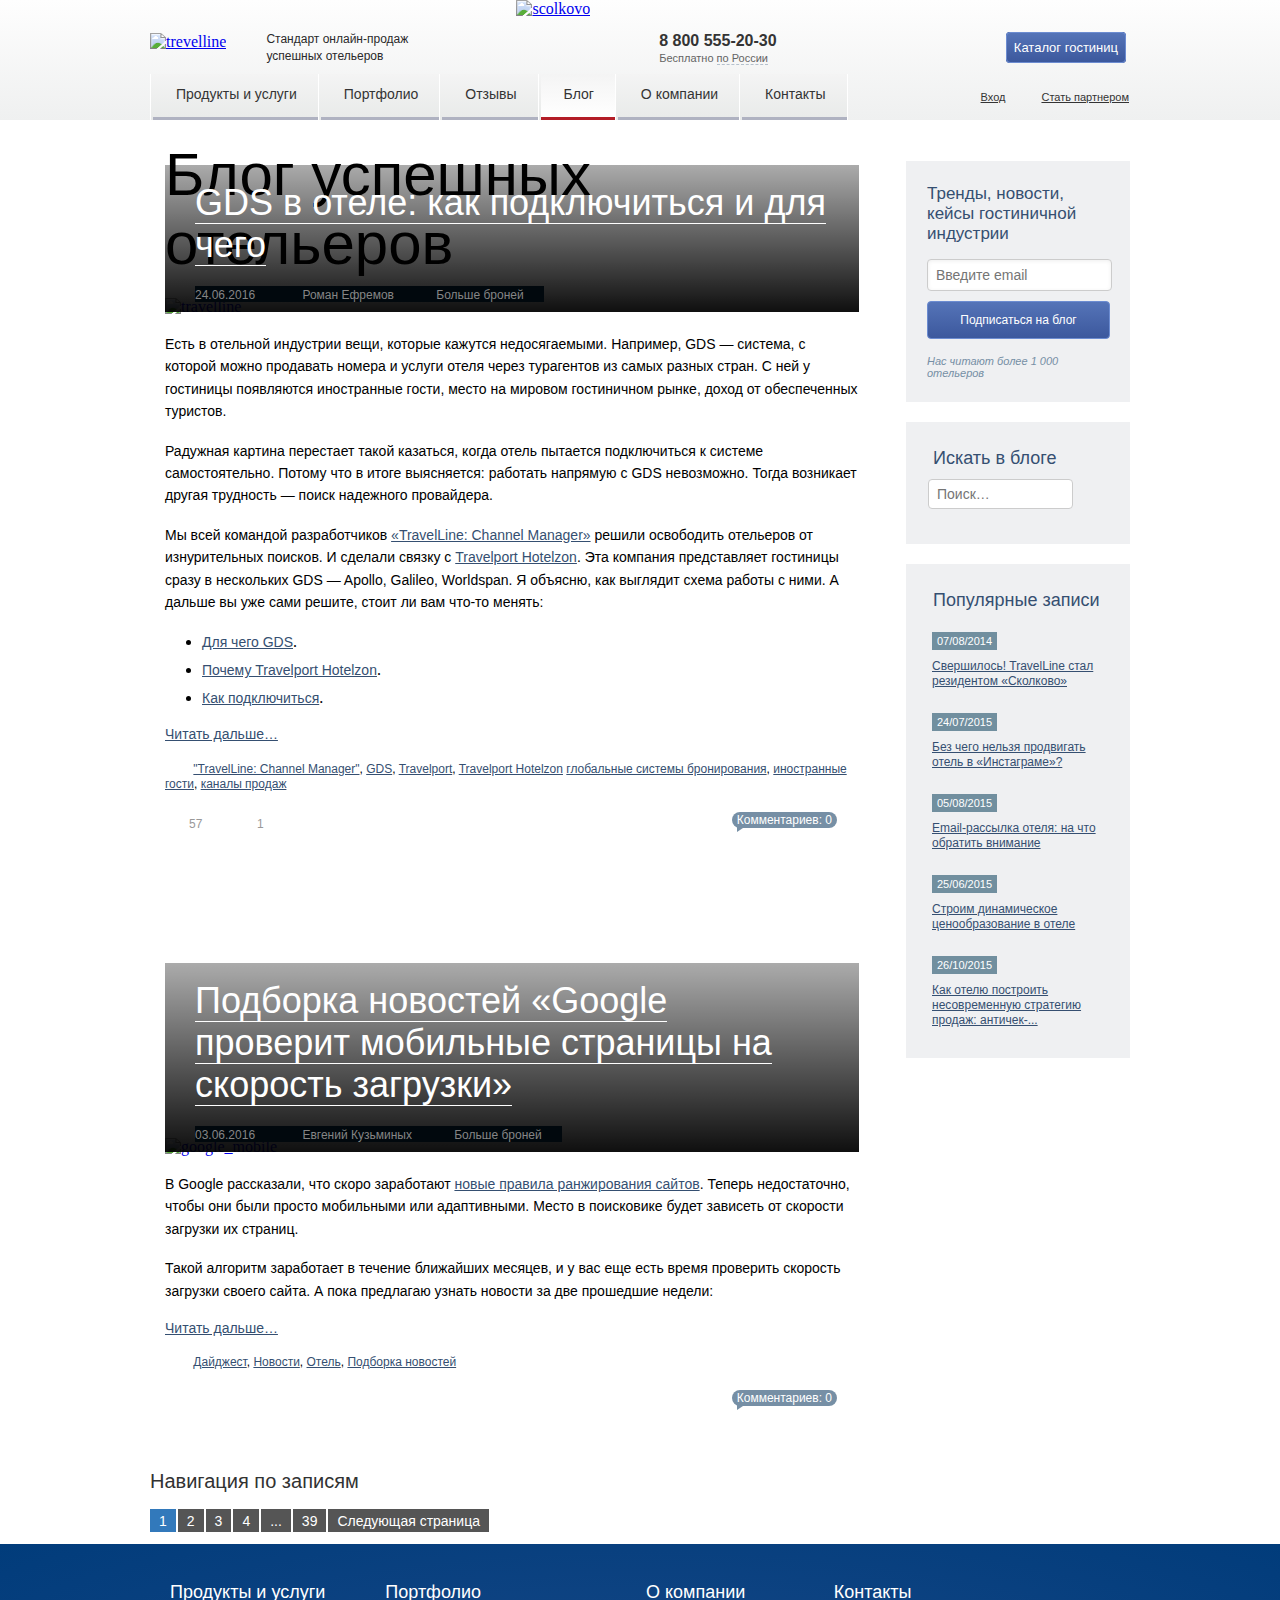
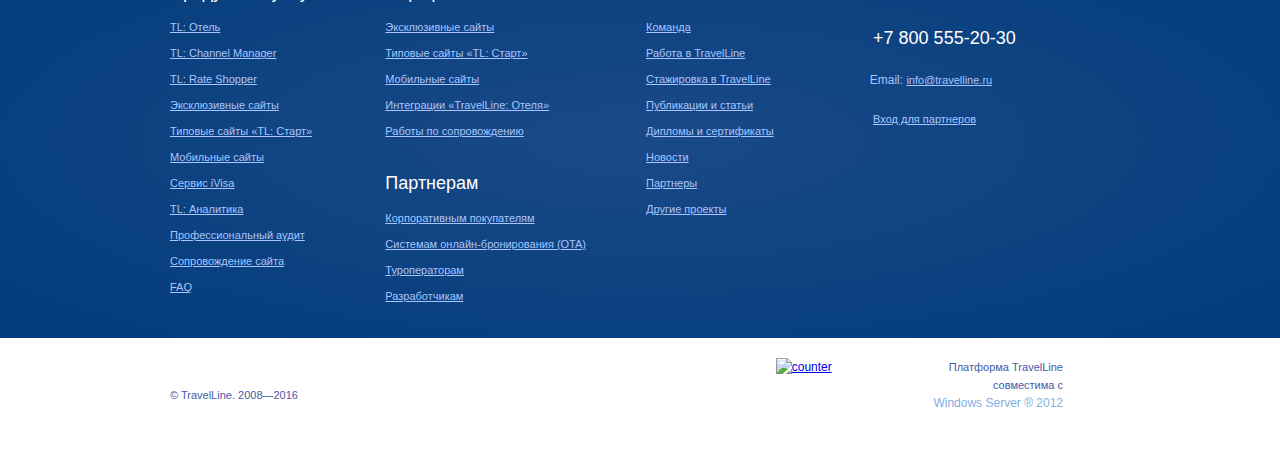
==== commit 1056e5f6: "float_left ушел и больше не вернется" ====
--- a/практика/index.html
+++ b/практика/index.html
@@ -117,11 +117,13 @@
     </div>
     <div>
       <div class="container block clearfix">
-        <div class="box float_left">
+        <div class="box">
           <h1 class="blog_title">Блог успешных отельеров</h1>
           <div class="block clearfix">
             <div class="block_img">
-              <img src="img/travelline.jpg" alt="travelline" />
+              <a href="#" class="link_img" title="GDS">
+                <img src="img/travelline.jpg" alt="travelline" />
+              </a>
               <div class="record_block">
                 <h2 class="title"><a href="#" title="GDS" class="post_title">GDS в отеле: как подключиться и для чего</a></h2>
                 <div class="note">
@@ -160,19 +162,17 @@
               <a class="text_decoration" href="#" title="иностранные гости">иностранные гости</a>,
               <a class="text_decoration" href="#" title="каналы продаж">каналы продаж</a>
             </p>
-            <div class="float_left">
-              <ul class="list">
-                <li class="float_left">
-                  <a href="#" title="facebook" class="list_facebook float_left"></a>
-                  <span class="float_left clearfix">56</span>
+            <div class="networks">
+              <ul class="list social_count">
+                <li class="element">
+                  <a href="#" title="facebook" class="item"><span class="list_facebook"></span>57</a>
                 </li> 
-                <li class="float_left"><a href="#" title="twitter" class="list_twitter"></a></li>     
-                <li class="float_left">
-                  <a href="#" title="vk" class="list_vk float_left"></a>
-                  <span class="float_left clearfix">1</span>
+                <li class="element"><a href="#" title="twitter" class="list_twitter"></a></li>     
+                <li class="element">
+                  <a href="#" title="vk" class="item"><span class="list_vk"></span>1</a>
                 </li>
-                <li class="float_left"><a href="#" title="google" class="list_google"></a></li> 
-                <li class="float_left clearfix"><a href="#" title="classmate" class="list_classmate"></a></li>
+                <li class="element"><a href="#" title="google" class="list_google"></a></li> 
+                <li class="element"><a href="#" title="classmate" class="list_classmate"></a></li>
               </ul> 
             </div>
             <div class="comment">
@@ -237,7 +237,9 @@
     <div class="container">
       <div class="block box clearfix">
         <div class="block_img">
-          <img src="img/google_mobile.jpg" alt="google_mobile" />
+          <a href="#" class="link_img" title="Подборка новостей">
+            <img src="img/google_mobile.jpg" alt="google_mobile" />
+          </a>
           <div class="record_block">
             <h2 class="title"><a href="#" class="post_title" title="Подборка новостей">Подборка новостей «Google проверит мобильные 
             страницы на скорость загрузки»</a></h2>
@@ -264,17 +266,17 @@
           <a class="text_decoration" href="#" title="Отель">Отель</a>,
           <a class="text_decoration" href="#" title="Подборка новостей">Подборка новостей</a>
         </p>
-        <div class="float_left">
-          <ul class="list">
-            <li class="float_left">
-              <a class="list_facebook float_left clearfix" href="#" title="facebook"></a>
+        <div class="networks">
+          <ul class="list social_count">
+            <li class="element">
+              <a class="list_facebook" href="#" title="facebook"></a>
             </li> 
-            <li class="float_left"><a href="#" title="twitter" class="list_twitter"></a></li>     
-            <li class="float_left">
-              <a href="#" title="vk" class="list_vk float_left clearfix"></a>
+            <li class="element"><a href="#" title="twitter" class="list_twitter"></a></li>     
+            <li class="element">
+              <a href="#" title="vk" class="list_vk"></a>
             </li>
-            <li class="float_left"><a href="#" title="google" class="list_google"></a></li> 
-            <li class="float_left"><a href="#" title="classmate" class="list_classmate clearfix"></a></li>
+            <li class="element"><a href="#" title="google" class="list_google"></a></li> 
+            <li class="element"><a href="#" title="classmate" class="list_classmate clearfix"></a></li>
           </ul>
         </div>
         <div class="comment ">
@@ -291,8 +293,8 @@
             <li class="element"><a href="#" title="2" class="item">2</a></li>
             <li class="element"><a href="#" title="3" class="item">3</a></li>
             <li class="element"><a href="#" title="4" class="item">4</a></li>
-            <li class="element"><a href="#" title="39" class="item">39</a></li>
-            <li class="element"><a href="#" title="button" class="item">...</a></li>
+            <li class="element"><a href="#" title="39" class="item">...</a></li>
+            <li class="element"><a href="#" title="button" class="item">39</a></li>
             <li class="clearfix element"><a href="#" title="next" class="item">Следующая страница</a></li>
           </ul>
         </div>
@@ -346,7 +348,7 @@
             <li class="element par"><a href="#" title="Другие проекты" class="item">Другие проекты</a></li> 
           </ul>
         </div>
-        <div class="float_left">
+        <div class="contact_column">
           <h3><a href="#" title="Контакты" class="title">Контакты</a></h3>
           <ul class="list">
             <li class="element par">
--- a/практика/css/style.css
+++ b/практика/css/style.css
@@ -10,11 +10,6 @@
     font-size: 100%;
 }
 
-.float_left
-{
-    float: left;
-}
-
 .clearfix:after
 {
     content: "";
@@ -281,6 +276,12 @@
     margin: 0 0 17px 0;
 }
 
+.link_img
+{
+    text-decoration: none;
+    display: block;
+}
+
 .box
 {
     width: 694px;
@@ -421,7 +422,7 @@
 
 .tags
 {
-    margin: 0 0 24px 0;
+    margin: 0 0 20px 0;
     font: 12px Tahoma, Helvetica, serif;
 }
 
@@ -431,6 +432,7 @@
     width: 20px;
     height: 20px;
     background: url('../img/result.png') no-repeat 0 -85px;
+    margin: 0 0 -4px 0;
 }
 
 .list_twitter
@@ -439,6 +441,7 @@
     width: 20px;
     height: 20px;
     background: url('../img/result.png') no-repeat 0 -30px;
+    margin: 0 0 -4px 0;
 }
 
 .list_vk
@@ -447,6 +450,25 @@
     width: 20px;
     height: 20px;
     background: url('../img/result.png') no-repeat 0 -58px;
+    margin: 0 0 -4px 0;
+}
+
+.social_count .element
+{
+    display: inline-block;
+    margin: 0 2px 0 0;
+}
+
+.social_count .item
+{
+    text-decoration: none;
+    color: #999;
+}
+
+.item .list_vk,
+.item .list_facebook
+{
+    margin: 0 4px -4px 0;
 }
 
 .list_google
@@ -455,6 +477,7 @@
     width: 17px;
     height: 20px;
     background: url('../img/result.png') no-repeat 0 -113px;
+    margin: 0 0 -4px 0;
 }
 
 .list_classmate
@@ -462,7 +485,8 @@
     display: inline-block;
     width: 15px;
     height: 20px;
-    background: url('../img/result.png') no-repeat -3px -1px;
+    background: url('../img/result.png') no-repeat -5px -1px;
+    margin: 0 0 -4px 0;
 }
 
 .comment_text
@@ -482,6 +506,13 @@
      float: right;
      margin: 0 22px 0 0;
      font: 12px Tahoma, Helvetica, serif;
+}
+
+.contact_column,
+.networks,
+.container.block .box
+{
+    float: left;
 }
 
 .column
@@ -654,10 +685,11 @@
 
 .navigation_button
 {
-    padding: 6px 9px 5px 9px;
+    padding: 4px 9px 3px 9px;
     background: #3279bb;
     color: #fff;
     display: block;
+    font-size: 14px;
 }
 
 .navigation .element
@@ -669,11 +701,12 @@
 .navigation .item
 {
     display: block;
-    padding: 6px 9px 5px 9px;
+    padding: 4px 9px 3px 9px;
     text-decoration: none;
     width: auto;
     color: #fff;
     background: #555;
+    font-size: 14px;
 }
 
 .navigation .item:hover
@@ -683,7 +716,7 @@
 
 .navigation_block
 {
-    padding: 0 0 12px 0;
+    padding: 60px 0 12px 0;
 }
 
 .footer_navigation
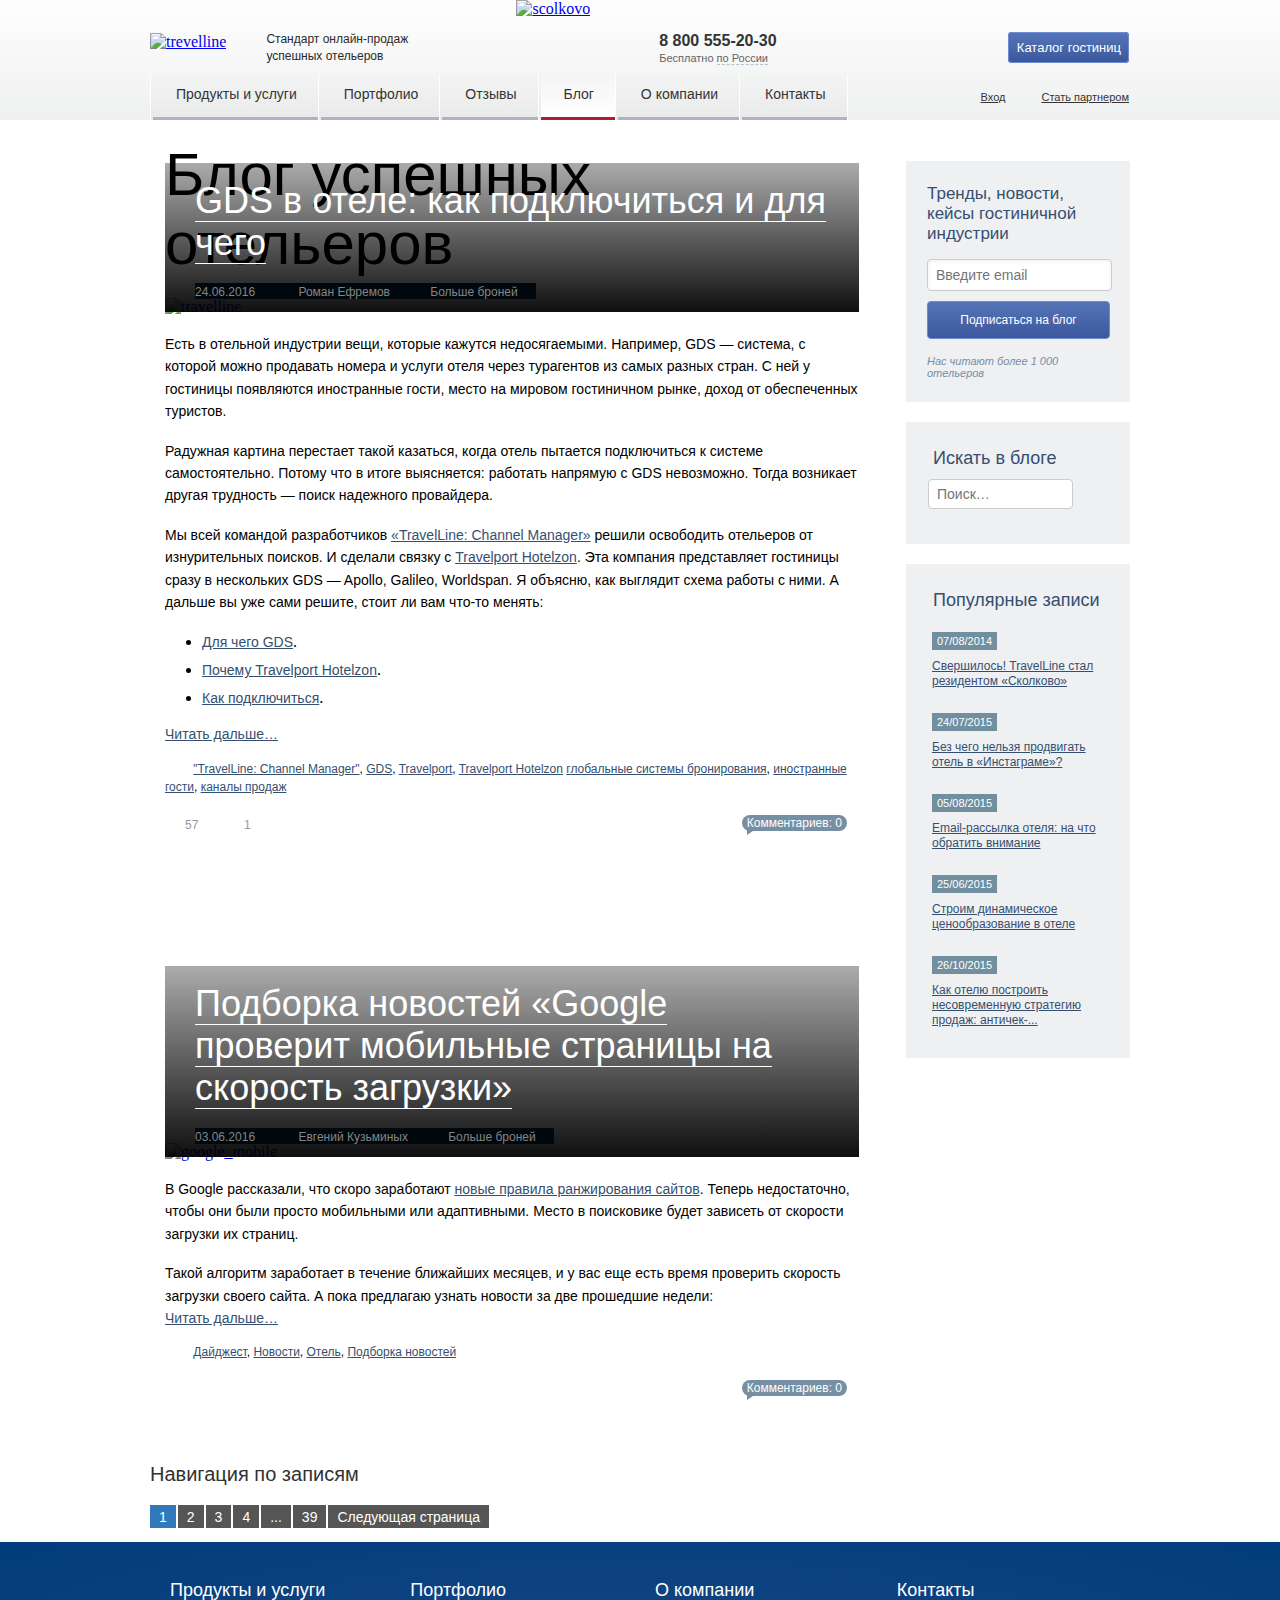
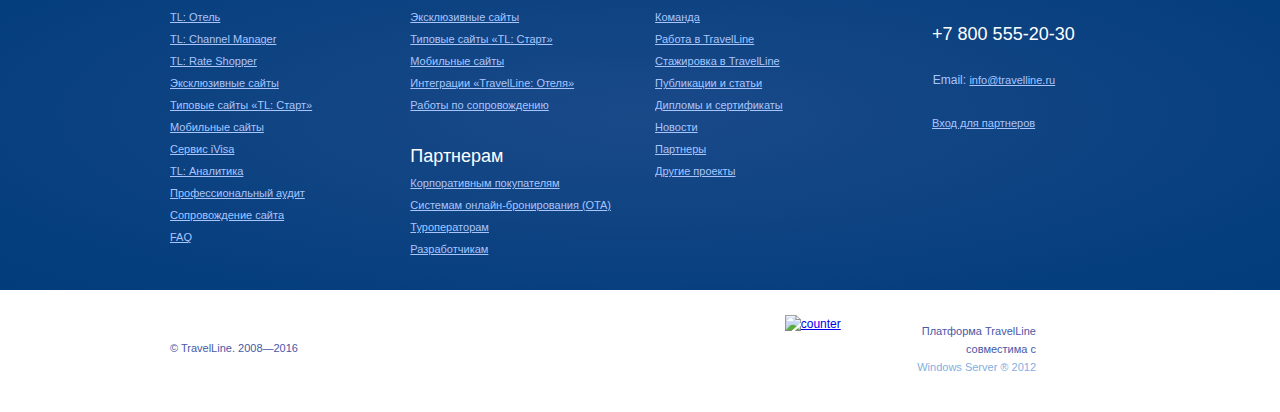
==== commit 8bf2a729: "практика.исправлены все замечания" ====
--- a/практика/index.html
+++ b/практика/index.html
@@ -18,44 +18,44 @@
           <div class="support_block">
             <div class="contact">
               <a href="#" title="phone" class="phone">8 800 555-20-30</a>
-              <span class="close clearfix"></span>
+              <span class="close clearfix hide"></span>
               <p class="contact_text">Бесплатно <span class="accentuation">по России</span></p>
             </div>
-            <div class="open_block">
+            <div class="open_block hide">
               <span class="title">Бесплатные номера</span>
-              <div class="numbers">
-                <div class="phone">
+              <ul class="background list numbers">
+                <li class="phone">
                   <span class="name">Россия:</span>
                   <span class="free_number">+7 800 555-20-30</span>
-                </div>
-                <div class="phone">
+                </li>
+                <li class="phone">
                   <span class="name">Украина:</span>
                   <span class="free_number">+380 80 021-88-87</span>
-                </div>
-                <div class="phone">
+                </li>
+                <li class="phone">
                   <span class="name">Беларусь:</span>
                   <span class="free_number">8 820 00-73-00-33</span>
-                </div>
-                <div class="phone">
+                </li>
+                <li class="phone">
                   <span class="name">Казахстан:</span>
                   <span class="free_number">8 800 333-71-15</span>
-                </div>
-              </div>
+                </li>
+              </ul>
               <span class="title">Офисы</span>
-              <div>
-                <div class="phone">
+              <ul class="background list">
+                <li class="phone">
                   <span class="name">Москва:</span>
                   <span class="free_number">+7 499 703-34-80</span>
-                </div>
-                <div class="phone">
+                </li>
+                <li class="phone">
                   <span class="name">Киев:</span>
                   <span class="free_number">+380 44 585-88-87</span>
-                </div>
-                <div class="phone">
+                </li>
+                <li class="phone">
                   <span class="name">Минск:</span>
                   <span class="free_number">+375 17 203-51-31</span>
-                </div>
-              </div>
+                </li>
+              </ul>
             </div>
           </div>
           <div class="catalog">
@@ -71,7 +71,7 @@
               <li class="button_dropdown element">
                 <div class="element_container">
                   <a href="#" title="Портфолио" class="item">Портфолио</a>
-                  <ul class="menu_dropdown white list">
+                  <ul class="menu_dropdown background list">
                     <li class="point"><a href="#" title="Эксклюзивные сайты" class="link">Эксклюзивные сайты</a></li>
                     <li class="point"><a href="#" title="Типовые сайты «TL: Старт»" class="link">Типовые сайты «TL: Старт»</a></li>
                     <li class="point"><a href="#" title="Мобильные сайты" class="link">Мобильные сайты</a></li>
@@ -89,7 +89,7 @@
               <li class="element">
                 <div class="element_container">
                   <a href="#" class="item" title="О компании">О компании</a>
-                  <ul class="menu_dropdown white list">
+                  <ul class="menu_dropdown background list">
                     <li class="point"><a href="#" title="Команда" class="link">Команда</a></li>
                     <li class="point"><a href="#" title="Работа в TravelLine" class="link">Работа в TravelLine</a></li>
                     <li class="point"><a href="#" title="Публкации и статьи" class="link">Публкации и статьи</a></li>
@@ -164,15 +164,15 @@
             </p>
             <div class="networks">
               <ul class="list social_count">
-                <li class="element">
+                <li class="show">
                   <a href="#" title="facebook" class="item"><span class="list_facebook"></span>57</a>
                 </li> 
-                <li class="element"><a href="#" title="twitter" class="list_twitter"></a></li>     
-                <li class="element">
+                <li class="show"><a href="#" title="twitter" class="list_twitter"></a></li>     
+                <li class="show">
                   <a href="#" title="vk" class="item"><span class="list_vk"></span>1</a>
                 </li>
-                <li class="element"><a href="#" title="google" class="list_google"></a></li> 
-                <li class="element"><a href="#" title="classmate" class="list_classmate"></a></li>
+                <li class="show"><a href="#" title="google" class="list_google"></a></li> 
+                <li class="show"><a href="#" title="classmate" class="list_classmate"></a></li>
               </ul> 
             </div>
             <div class="comment">
@@ -200,31 +200,31 @@
             <h3 class="title post">Популярные записи</h3>
             <ul class="list">
               <li class="popular_post">
-                <time class="date">07/08/2014</time>
+                <div class="block_date"><time class="date">07/08/2014</time></div>
                 <div>
                   <a href="#" title="Свершилось!" class="text_decoration">Свершилось! TravelLine стал резидентом «Сколково»</a>
                 </div>
               </li> 
               <li class="popular_post">
-                <time class="date">24/07/2015</time>
+                <div class="block_date"><time class="date">24/07/2015</time></div>
                 <div>
                   <a href="#" title="text" class="text_decoration">Без чего нельзя продвигать отель в «Инстаграме»?</a>
                 </div>
               </li> 
               <li class="popular_post">
-                <time class="date">05/08/2015</time>
+                <div class="block_date"><time class="date">05/08/2015</time></div>
                 <div>
                   <a href="#" title="text" class="text_decoration">Email-рассылка отеля: на что обратить внимание</a>
                 </div>
               </li> 
               <li class="popular_post">
-                <time class="date">25/06/2015</time>
+                <div class="block_date"><time class="date">25/06/2015</time></div>
                 <div>
                   <a href="#" title="text" class="text_decoration">Строим динамическое ценообразование в отеле</a>
                 </div>
               </li> 
               <li class="popular_post">
-                <time class="date">26/10/2015</time>
+                <div class="block_date"><time class="date">26/10/2015</time></div>
                 <div>
                   <a href="#" title="text" class="text_decoration">Как отелю построить несовременную стратегию продаж: античек-...</a>
                 </div>
@@ -255,11 +255,11 @@
           Теперь недостаточно, чтобы они были просто мобильными или адаптивными. 
           Место в поисковике будет зависеть от скорости загрузки их страниц.
         </p>
-        <p class="text_content last">Такой алгоритм заработает в течение ближайших месяцев, 
+        <p class="text_content last_text">Такой алгоритм заработает в течение ближайших месяцев, 
         и у вас еще есть время проверить скорость загрузки своего сайта. А пока предлагаю узнать новости за две прошедшие недели:
         </p>
         <span class="learn_more"><a href="#" title="Читать дальше" class="text_decoration">Читать дальше…</a></span>
-        <p class="tags">
+        <p class="tags selection">
           <span class="marker"></span>
           <a class="text_decoration" href="#" title="Дайджест">Дайджест</a>,
           <a class="text_decoration" href="#" title="Новости">Новости</a>,
@@ -268,18 +268,18 @@
         </p>
         <div class="networks">
           <ul class="list social_count">
-            <li class="element">
+            <li class="show">
               <a class="list_facebook" href="#" title="facebook"></a>
             </li> 
-            <li class="element"><a href="#" title="twitter" class="list_twitter"></a></li>     
-            <li class="element">
+            <li class="show"><a href="#" title="twitter" class="list_twitter selection"></a></li>     
+            <li class="show">
               <a href="#" title="vk" class="list_vk"></a>
             </li>
-            <li class="element"><a href="#" title="google" class="list_google"></a></li> 
-            <li class="element"><a href="#" title="classmate" class="list_classmate clearfix"></a></li>
-          </ul>
-        </div>
-        <div class="comment ">
+            <li class="show"><a href="#" title="google" class="list_google selection"></a></li> 
+            <li class="show"><a href="#" title="classmate" class="list_classmate selection"></a></li>
+          </ul>
+        </div>
+        <div class="comment selection">
           <span class="comment_text">Комментариев: 0</span>
         </div>
       </div>
@@ -318,7 +318,7 @@
             <li class="element par"><a href="#" title="FAQ" class="item">FAQ</a></li> 
           </ul>
         </div>
-        <div class="container_column">
+        <div class="container_column portfolio">
           <h3><a href="#" title="Портфолио" class="title">Портфолио</a></h3>
           <ul class="list portfolio">
             <li class="element par"><a href="#" title="Эксклюзивные сайты" class="item">Эксклюзивные сайты</a></li> 
@@ -335,7 +335,7 @@
             <li class="element par"><a href="#" title="Разработчикам" class="item">Разработчикам</a></li>  
           </ul>
         </div>
-        <div class="container_column">
+        <div class="container_column company">
           <h3><a href="#" title="О компании" class="title">О компании</a></h3>
           <ul class="list">
             <li class="element par"><a href="#" title="Команда" class="item">Команда</a></li> 
@@ -349,7 +349,7 @@
           </ul>
         </div>
         <div class="contact_column">
-          <h3><a href="#" title="Контакты" class="title">Контакты</a></h3>
+          <h3><a href="#" title="Контакты" class="title contact">Контакты</a></h3>
           <ul class="list">
             <li class="element par">
               <span class="icon_phone"></span>
--- a/практика/css/style.css
+++ b/практика/css/style.css
@@ -112,7 +112,7 @@
 
 .catalog .button
 {
-    padding: 7px;
+    padding: 7px 7px 7px 8px;
     font: 13px/18px 'Franklin Gothic Book', sans-serif;
     text-decoration: none;
     text-align: center;
@@ -122,6 +122,7 @@
     border: 1px solid #6c8cd1;
     cursor: pointer;
     color: #fff;
+    margin: 0 -3px 0 0;
 }
 
 .catalog .button:hover
@@ -159,7 +160,7 @@
     position: absolute;
     z-index: 1;
     margin: 1px 0 0 0;
-    padding: 15px;
+    padding: 15px 15px 5px 15px;
     border: 1px solid #babdc9;
     box-shadow: 0 1px 3px 0 #b2b2b2;
 }
@@ -204,13 +205,13 @@
 
 .menu_dropdown > .point:hover
 {
-    background: #e5e5e5;
+    background: #f4f4f4;
     border-radius: 3px;
 }
 
 .menu_dropdown > .point
 {
-    margin: 0 0 10px 0;
+    margin: 0 0 5px 0;
     padding: 9px 10px;
 }
 
@@ -296,12 +297,12 @@
     box-sizing: border-box;
     width: 694px;
     bottom: 4px;
-    padding: 17px 30px 9px 30px;
+    padding: 17px 30px 12px 30px;
 }
 
 .record_block > .title
 {
-    margin: 0 0 19px 0;
+    margin: 0 0 18px 0;
 }
 
 .post_title
@@ -329,7 +330,7 @@
 
 .note .time
 {
-    margin: 0 20px 0 0;
+    margin: 0 16px 0 0;
     display: inline-block;
 }
 
@@ -337,7 +338,7 @@
 {
     text-decoration: none;
     color: #858585;
-    margin: 0 20px 0 0;
+    margin: 0 18px 0 0;
     cursor: pointer;
     display: inline-block;
 }
@@ -415,48 +416,55 @@
 
 .learn_more
 {
+    margin: 0 0 14px 0;
+    display: inline-block;
+    font: 14px/160% Verdana,Arial,sans-serif;
+}
+
+.tags
+{
     margin: 0 0 16px 0;
-    display: inline-block;
-    font: 14px/160% Verdana,Arial,sans-serif;
-}
-
-.tags
-{
-    margin: 0 0 20px 0;
-    font: 12px Tahoma, Helvetica, serif;
+    font: 12px/1.5 Tahoma, Helvetica, serif;
+}
+
+.tags.selection
+{
+    margin: 0 0 19px 0;
 }
 
 .list_facebook
 {
     display: inline-block;
-    width: 20px;
-    height: 20px;
-    background: url('../img/result.png') no-repeat 0 -85px;
+    width: 16px;
+    height: 22px;
+    background: url('../img/result.png') no-repeat 0 -52px;
     margin: 0 0 -4px 0;
 }
 
 .list_twitter
 {
     display: inline-block;
-    width: 20px;
-    height: 20px;
-    background: url('../img/result.png') no-repeat 0 -30px;
+    width: 18px;
+    height: 18px;
+    background: url('../img/result.png') no-repeat 0 -103px;
+    margin: 0 0 -7px 0;
+}
+
+.list_vk
+{
+    display: inline-block;
+    width: 17px;
+    height: 22px;
+    background: url('../img/result.png') no-repeat 0 -78px;
     margin: 0 0 -4px 0;
 }
 
-.list_vk
-{
-    display: inline-block;
-    width: 20px;
-    height: 20px;
-    background: url('../img/result.png') no-repeat 0 -58px;
-    margin: 0 0 -4px 0;
-}
-
-.social_count .element
-{
-    display: inline-block;
-    margin: 0 2px 0 0;
+.list_vk.selection,
+.list_google.selection,
+.list_classmate.selection,
+.list_twitter.selection
+{
+  margin: 0;
 }
 
 .social_count .item
@@ -468,24 +476,24 @@
 .item .list_vk,
 .item .list_facebook
 {
-    margin: 0 4px -4px 0;
+    margin: 0 4px -10px 0;
 }
 
 .list_google
 {
     display: inline-block;
-    width: 17px;
+    width: 16px;
     height: 20px;
-    background: url('../img/result.png') no-repeat 0 -113px;
+    background: url('../img/result.png') no-repeat 0 3px;
     margin: 0 0 -4px 0;
 }
 
 .list_classmate
 {
     display: inline-block;
-    width: 15px;
-    height: 20px;
-    background: url('../img/result.png') no-repeat -5px -1px;
+    width: 16px;
+    height: 21px;
+    background: url('../img/result.png') no-repeat -3px -23px;
     margin: 0 0 -4px 0;
 }
 
@@ -504,8 +512,14 @@
 .comment
 {
      float: right;
-     margin: 0 22px 0 0;
+     margin: 0 12px 0 0;
      font: 12px Tahoma, Helvetica, serif;
+     padding: 3px 0 0 0;
+}
+
+.comment.selection
+{
+    padding: 0;
 }
 
 .contact_column,
@@ -656,13 +670,16 @@
     padding: 3px 5px;
     font-weight: normal;
     display: inline-block;
+}
+
+.popular_post .block_date
+{
     margin: 0 0 9px 0;
-    
 }
 
 .block.box
 {
-    padding: 60px 0 0 15px;
+    padding: 65px 0 0 15px;
 }
 
 .popular_post
@@ -675,10 +692,15 @@
     padding: 20px 0 0 0;
 }
 
+.last_text
+{
+    margin: 0;
+}
+
 .navigation_block > .title
 {
     font: 20px Tahoma, Verdana, Arial, sans-serif;
-    margin: 0 0 15px 0;
+    margin: 0 0 18px 0;
     padding: 1px 0;
     color: #323232;
 }
@@ -716,7 +738,7 @@
 
 .navigation_block
 {
-    padding: 60px 0 12px 0;
+    padding: 58px 0 14px 0;
 }
 
 .footer_navigation
@@ -730,12 +752,17 @@
     color: #fff;
     text-decoration: none;
     display: inline-block;
-    margin: 0 0 15px 0;
+    margin: 0 0 7px 0;
+}
+
+.container_menu .title.contact
+{
+    margin: 0 0 21px 0;
 }
 
 .container_menu
 {
-    padding: 38px 0 25px 40px;
+    padding: 38px 0 28px 40px;
 }
 
 .container_menu .item
@@ -748,13 +775,18 @@
 
 .container_menu .element
 {
-    margin: 0 0 8px 0;
+    margin: 0 0 4px 0;
 }
 
 .container_column
 {
-    margin: 0 60px 0 0;
-    float: left;
+    margin: 0 85px 0 0;
+    float: left;
+}
+
+.contact_column .element
+{
+    margin: 0 0 19px 0;
 }
 
 .container_menu .item:hover
@@ -762,9 +794,19 @@
     text-decoration: none;
 }
 
-.portfolio
-{
-    margin: 0 0 25px 0;
+.container_column > .portfolio
+{
+    margin: 0 0 28px 0;
+}
+
+.container_column.portfolio
+{
+    margin: 0 44px 0 0;
+}
+
+.container_column.company
+{
+    margin: 0 114px 0 0;
 }
 
 .list .element.par
@@ -778,7 +820,7 @@
     background: url('../img/icons.png') no-repeat -200px -50px;
     width: 26px;
     height: 26px;
-    margin: 0 10px 0 0;
+    margin: 0 6px -9px 0;
     display: inline-block;
 }
 
@@ -787,7 +829,7 @@
     background: url('../img/icons.png') no-repeat -150px -50px;
     width: 26px;
     height: 26px;
-    margin: 0 10px 0 0;
+    margin: 0 10px -7px 0;
     display: inline-block;
 }
 
@@ -796,7 +838,7 @@
     background: url('../img/icons.png') no-repeat -200px 0;
     width: 26px;
     height: 26px;
-    margin: 0 10px 0 0;
+    margin: 0 6px -7px 0;
     display: inline-block;
 }
 
@@ -819,7 +861,7 @@
     background: url('../img/footer-logo.png') no-repeat 0 0;
     width: 143px;
     height: 23px;
-    margin: 0 0 5px 0;
+    margin: 0 0 6px 0;
 }
 
 footer .container .text
@@ -832,13 +874,13 @@
 footer .block_travel
 {
     padding: 0 0 0 20px;
-    margin: 0 80px 0 0;
+    margin: 0 97px 0 0;
     float: left;
 }
 
 .social .element
 {
-    margin: 0 8px 0 0;
+    margin: 0 4px 0 0;
     display: inline-block;
 }
 
@@ -942,12 +984,14 @@
 {
     cursor: pointer;
     float: left;
+    padding: 5px 0 0 0;
 }
 
 .list.social
 {
-    margin: 0 50px 0 0;
-    float: left;
+    margin: 0 78px 0 0;
+    float: left;
+    padding: 5px 0 0 0;
 }
 
 .windows
@@ -961,36 +1005,43 @@
 .platform
 {
     text-align: right;
-    margin: 0 10px 0 0;
+    margin: 0 15px 0 0;
     width: 130px;
     float: left;
+    padding: 12px 0 0 0;
 }
 
 .windows_server
 {
     color: #81afe2;
     display: block;
+    font-size: 11px;
 }
 
 .block_windows
 {
     float: right;
+    margin: 0 22px 0 0;
 }
 
 .open_block
 {
-    padding: 0 15px 15px 15px;
+    padding: 0 16px 15px 15px;
     position: absolute;
     z-index: 1;
     background: #fff;
+    border-bottom: 2px solid #646464;
+}
+
+.hide
+{
     display: none;
-    border-bottom: 1px solid #babdc9;
 }
 
 .allocation
 {
-    border-left: 1px solid #babdc9;
-    border-right: 1px solid #babdc9;
+    border-right: 2px solid #646464;
+    box-shadow: 4px 5px 5px 0 #646464;
 }
 
 .open_block .title
@@ -1030,10 +1081,14 @@
     height: 11px;
     background: url(../img/icons.png) -212px -106px no-repeat;
     cursor: pointer;
-    display: none;
-}
-
-.white
+}
+
+.background
 {
     background: #fff;
+}
+
+.show
+{
+    display: inline-block;
 }